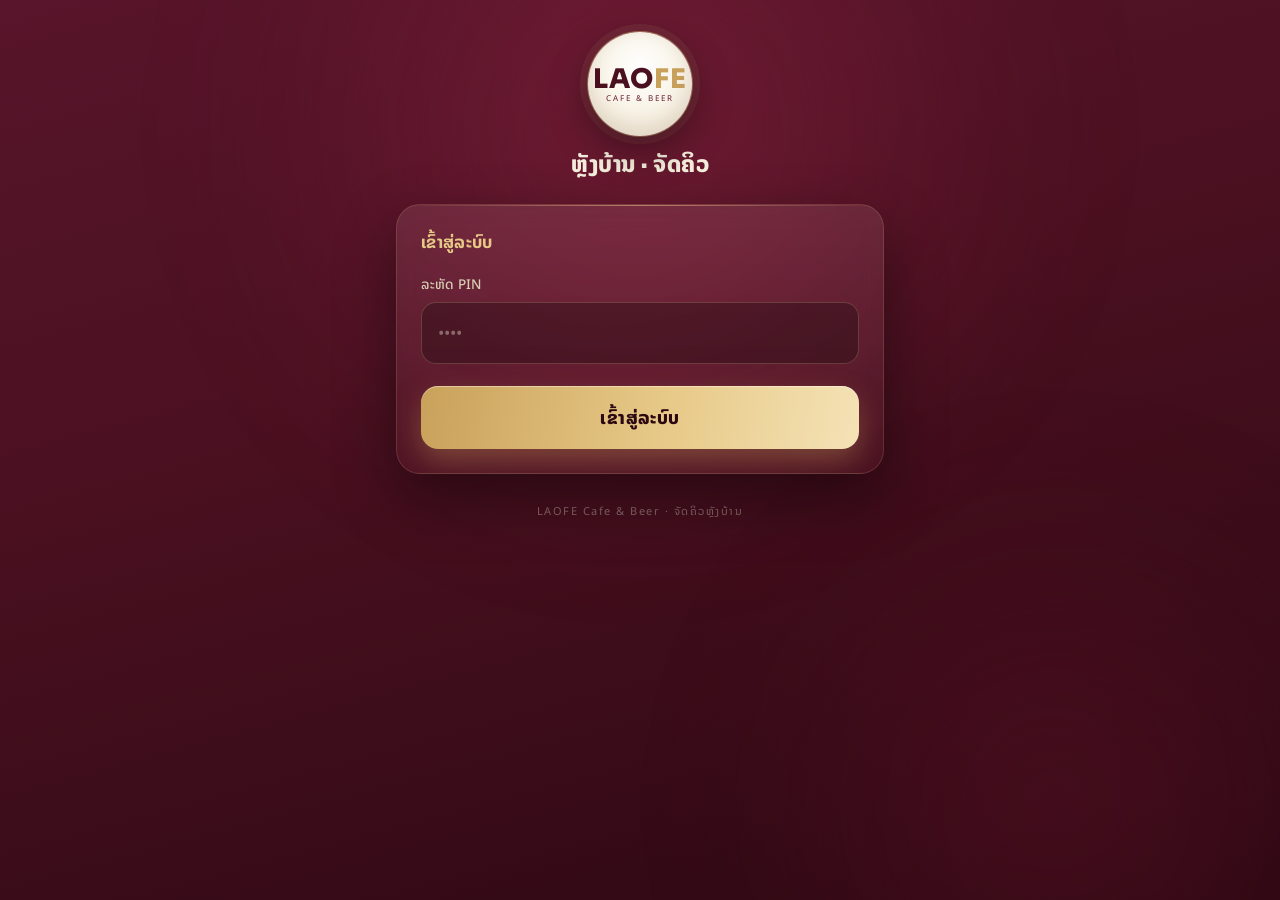
==== admin.html @ 7e0ba9fa "Add files via upload" ====
<!DOCTYPE html>
<html lang="lo">
<head>
<meta charset="UTF-8">
<meta name="viewport" content="width=device-width, initial-scale=1, viewport-fit=cover">
<title>LAOFE — ຫຼັງບ້ານ (Admin)</title>
<meta name="theme-color" content="#4A1020">
<link rel="stylesheet" href="theme.css">
<style>
  .hide{display:none!important}
  .now{text-align:center;padding:8px 0 4px}
  .now .big{font-size:64px;font-weight:800;line-height:1.1;
    background:linear-gradient(90deg,var(--gold-1),var(--gold-2));-webkit-background-clip:text;background-clip:text;-webkit-text-fill-color:transparent}
  .now .lbl{font-size:13px;color:var(--cream-dim);letter-spacing:1px}
  .qrow{display:flex;align-items:center;gap:10px;padding:12px 12px;border-radius:14px;
    background:rgba(0,0,0,.2);border:1px solid rgba(231,201,135,.12);margin-top:10px}
  .qrow .qn{font-size:22px;font-weight:800;color:var(--gold-2);min-width:60px}
  .qrow .info{flex:1;min-width:0}
  .qrow .info .nm{font-weight:600;white-space:nowrap;overflow:hidden;text-overflow:ellipsis}
  .qrow .info .meta{font-size:12px;color:var(--cream-dim)}
  .qrow .acts{display:flex;gap:6px;flex-shrink:0}
  .qrow.head{background:rgba(63,178,127,.12);border-color:rgba(63,178,127,.4)}
  .toolbar{display:flex;gap:10px;flex-wrap:wrap;margin-top:6px}
  .toolbar .btn{margin-top:0;flex:1;min-width:130px}
  .mini{padding:9px 12px;border-radius:11px;border:1px solid rgba(231,201,135,.3);background:rgba(0,0,0,.2);color:var(--cream);font-family:var(--font);font-size:14px;font-weight:700;cursor:pointer}
  .mini.g{border-color:rgba(63,178,127,.5);color:#8fe3bd}
  .mini.r{border-color:rgba(224,106,106,.5);color:#f0a6a6}
  .row-actions{display:flex;justify-content:space-between;align-items:center;margin-top:16px;gap:10px}
</style>
</head>
<body>
<div class="wrap">
  <div class="brand">
    <div class="mark" id="logo"><div class="wordmark"><b>LAO<i>FE</i></b><span>CAFE &amp; BEER</span></div></div>
    <h1>ຫຼັງບ້ານ · ຈັດຄິວ</h1>
  </div>

  <!-- login -->
  <div id="viewLogin" class="card">
    <h2>ເຂົ້າສູ່ລະບົບ</h2>
    <label for="pin">ລະຫັດ PIN</label>
    <input id="pin" type="password" inputmode="numeric" placeholder="••••">
    <button class="btn" id="loginBtn">ເຂົ້າສູ່ລະບົບ</button>
    <div class="err" id="loginErr"></div>
  </div>

  <!-- dashboard -->
  <div id="viewAdmin" class="hide">
    <div class="card">
      <div class="now">
        <div class="lbl">ກຳລັງຮັບໃຊ້</div>
        <div class="big" id="nowServing">—</div>
      </div>
      <div class="toolbar">
        <button class="btn" id="nextBtn">➡️ ຮຽກຄິວຕໍ່ໄປ</button>
        <button class="btn ghost small" id="recallBtn" style="flex:0 0 auto">🔁 ຮຽກຊ້ຳ</button>
      </div>
      <div class="stats">
        <div class="stat"><div class="n" id="cWait">0</div><div class="t">ລໍຖ້າ</div></div>
        <div class="stat"><div class="n" id="cDone">0</div><div class="t">ຮັບແລ້ວ</div></div>
        <div class="stat"><div class="n" id="cTotal">0</div><div class="t">ທັງໝົດ</div></div>
      </div>
      <div class="err" id="aErr"></div>
    </div>

    <div class="card">
      <h2>ຄິວທີ່ລໍຖ້າ (<span id="waitCount">0</span>)</h2>
      <div id="list"><div class="notice">ຍັງບໍ່ມີຄິວ</div></div>
    </div>

    <div class="card">
      <div class="row-actions">
        <div style="font-size:13px;color:var(--cream-dim)">ອັບເດດອັດຕະໂນມັດ · <span id="clock">—</span></div>
        <button class="mini r" id="resetBtn">🧹 ລ້າງຄິວ/ເລີ່ມມື້ໃໝ່</button>
      </div>
    </div>
  </div>

  <div class="footer">LAOFE Cafe &amp; Beer · ຈັດຄິວຫຼັງບ້ານ</div>
</div>

<script src="config.js"></script>
<script src="api.js"></script>
<script>
(function(){
  var C=window.LAOFE_CONFIG||{}; var POLL=C.POLL_MS||5000;
  var els=function(id){return document.getElementById(id);};
  var PIN=null, timer=null;

  (function(){var i=new Image();i.onload=function(){var m=els('logo');m.innerHTML='';m.appendChild(i);};i.src='logo.png';i.alt='LAOFE';})();

  function showErr(id,m){var e=els(id);e.textContent=m;e.style.display='block';}
  function hideErr(id){els(id).style.display='none';}

  els('loginBtn').onclick=async function(){
    hideErr('loginErr');
    var pin=els('pin').value.trim();
    if(!pin){showErr('loginErr','ໃສ່ລະຫັດ');return;}
    var b=this;b.disabled=true;b.innerHTML='<span class="spin"></span>';
    try{
      var r=await LAOFE_API.list(pin);
      if(!r||!r.ok){throw new Error((r&&r.error)||'ລະຫັດບໍ່ຖືກ');}
      PIN=pin;
      try{sessionStorage.setItem('laofe_pin',pin);}catch(e){}
      els('viewLogin').classList.add('hide');
      els('viewAdmin').classList.remove('hide');
      render(r); loop();
    }catch(err){ showErr('loginErr','ຜິດພາດ: '+err.message); }
    finally{ b.disabled=false; b.innerHTML='ເຂົ້າສູ່ລະບົບ'; }
  };

  function fmtTime(iso){ if(!iso)return''; try{var d=new Date(iso);return d.getHours().toString().padStart(2,'0')+':'+d.getMinutes().toString().padStart(2,'0');}catch(e){return'';} }
  function waited(iso){ if(!iso)return''; try{var m=Math.round((Date.now()-new Date(iso).getTime())/60000);return m+' ນທ';}catch(e){return'';} }

  function render(r){
    els('nowServing').textContent = r.nowServing || '—';
    els('cWait').textContent = r.counts.waiting;
    els('cDone').textContent = r.counts.done;
    els('cTotal').textContent = r.counts.total;
    els('waitCount').textContent = r.counts.waiting;

    var list=els('list');
    var rows = (r.called||[]).concat(r.waiting||[]);
    if(rows.length===0){ list.innerHTML='<div class="notice">ຍັງບໍ່ມີຄິວ 🎉</div>'; return; }
    var html='';
    rows.forEach(function(q){
      var head = (q.status==='called');
      html+='<div class="qrow'+(head?' head':'')+'">'
        +'<div class="qn">'+q.ticket+'</div>'
        +'<div class="info"><div class="nm">'+esc(q.name)+(head?' 🔔':'')+'</div>'
        +'<div class="meta">👥 '+q.people+' · ⏱ '+waited(q.createdAt)+' · 📞 '+esc(q.phone||'-')+'</div></div>'
        +'<div class="acts">'
        +'<button class="mini g" data-call="'+q.ticket+'">ຮຽກ</button>'
        +'<button class="mini" data-done="'+q.ticket+'">✔</button>'
        +'<button class="mini r" data-skip="'+q.ticket+'">✕</button>'
        +'</div></div>';
    });
    list.innerHTML=html;
    list.querySelectorAll('[data-call]').forEach(function(b){b.onclick=function(){act('call',b.getAttribute('data-call'));};});
    list.querySelectorAll('[data-done]').forEach(function(b){b.onclick=function(){act('done',b.getAttribute('data-done'));};});
    list.querySelectorAll('[data-skip]').forEach(function(b){b.onclick=function(){if(confirm('ຂ້າມຄິວ '+b.getAttribute('data-skip')+'?'))act('skip',b.getAttribute('data-skip'));};});

    var d=new Date(); els('clock').textContent=d.getHours().toString().padStart(2,'0')+':'+d.getMinutes().toString().padStart(2,'0')+':'+d.getSeconds().toString().padStart(2,'0');
  }
  function esc(s){return String(s==null?'':s).replace(/[&<>"]/g,function(c){return{'&':'&amp;','<':'&lt;','>':'&gt;','"':'&quot;'}[c];});}

  async function act(kind,ticket){
    try{
      var r;
      if(kind==='call') r=await LAOFE_API.call(PIN,ticket);
      else if(kind==='done') r=await LAOFE_API.done(PIN,ticket);
      else if(kind==='skip') r=await LAOFE_API.skip(PIN,ticket);
      await refresh();
    }catch(e){ showErr('aErr','ຜິດພາດ: '+e.message); }
  }

  els('nextBtn').onclick=async function(){ this.disabled=true; try{ await LAOFE_API.next(PIN); await refresh(); }catch(e){showErr('aErr',e.message);} this.disabled=false; };
  els('recallBtn').onclick=async function(){ try{ await LAOFE_API.recall(PIN); }catch(e){} };
  els('resetBtn').onclick=async function(){ if(!confirm('ລ້າງຄິວທັງໝົດ ແລະ ເລີ່ມນັບໃໝ່? (ຂໍ້ມູນເກົ່າຍັງຢູ່ໃນ Google Sheet)'))return; try{ await LAOFE_API.reset(PIN); await refresh(); }catch(e){showErr('aErr',e.message);} };

  async function refresh(){
    try{ var r=await LAOFE_API.list(PIN); if(r&&r.ok){hideErr('aErr');render(r);} }
    catch(e){ showErr('aErr','ກຳລັງລອງໃໝ່...'); }
  }
  function loop(){ refresh(); timer=setInterval(refresh, POLL); }

  // ຈື່ PIN ໃນ session
  try{ var saved=sessionStorage.getItem('laofe_pin'); if(saved){ els('pin').value=saved; } }catch(e){}
  if(!(window.LAOFE_API && LAOFE_API.configured())){ showErr('loginErr','⚠️ ຍັງບໍ່ໄດ້ຕັ້ງຄ່າ API_URL ໃນ config.js'); }
})();
</script>
</body>
</html>
---- theme.css ----
/* ===== LAOFE Cafe & Beer — Theme (wine + gold · modern premium) ===== */
@import url('https://fonts.googleapis.com/css2?family=Noto+Sans+Lao:wght@400;500;600;700;800;900&family=Sora:wght@600;700;800&display=swap');

:root{
  --wine-1:#4A1020;
  --wine-2:#2C0812;
  --wine-3:#6A1B31;
  --gold-1:#C9A15B;
  --gold-2:#E7C987;
  --gold-3:#F4E2B6;
  --cream:#F6EFDD;
  --cream-dim:#D9CDB2;
  --ok:#46C48C;
  --warn:#E6BE55;
  --danger:#E06A6A;
  --line:rgba(231,201,135,.16);
  --radius:24px;
  --shadow:0 24px 60px rgba(0,0,0,.45);
  --font:"Noto Sans Lao","Phetsarath OT","Saysettha OT",system-ui,sans-serif;
  --display:"Sora","Noto Sans Lao",system-ui,sans-serif;
}

*{box-sizing:border-box}
html,body{margin:0;padding:0}
body{
  font-family:var(--font);
  line-height:1.65;
  color:var(--cream);
  background:var(--wine-2);
  min-height:100vh;
  position:relative;
  overflow-x:hidden;
  -webkit-text-size-adjust:100%;
  -webkit-font-smoothing:antialiased;
}
/* ambient animated glow */
body::before,body::after{
  content:"";position:fixed;z-index:-1;border-radius:50%;filter:blur(70px);opacity:.55;pointer-events:none;
}
body::before{width:70vw;height:70vw;top:-25vw;left:50%;transform:translateX(-50%);
  background:radial-gradient(circle, #8a2440 0%, transparent 65%);animation:float1 14s ease-in-out infinite;}
body::after{width:55vw;height:55vw;bottom:-20vw;right:-10vw;
  background:radial-gradient(circle, #5a1226 0%, transparent 65%);animation:float2 18s ease-in-out infinite;}
@keyframes float1{0%,100%{transform:translate(-50%,0)}50%{transform:translate(-46%,4vw)}}
@keyframes float2{0%,100%{transform:translate(0,0)}50%{transform:translate(-4vw,-3vw)}}
body{background:
  linear-gradient(165deg, #58152b 0%, var(--wine-1) 42%, var(--wine-2) 100%) fixed;}

.wrap{max-width:520px;margin:0 auto;padding:22px 16px 44px;position:relative}
.wrap-wide{max-width:960px;margin:0 auto;padding:22px 16px 44px}

/* ===== Brand / Logo ===== */
.brand{display:flex;flex-direction:column;align-items:center;gap:6px;margin:10px 0 20px;text-align:center;animation:rise .6s cubic-bezier(.2,.7,.2,1) both}
.brand .mark{
  width:104px;height:104px;border-radius:50%;
  background:radial-gradient(circle at 50% 35%, #fff 0%, var(--cream) 70%);
  display:flex;align-items:center;justify-content:center;
  box-shadow:0 14px 38px rgba(0,0,0,.4), 0 0 0 1px rgba(231,201,135,.5), 0 0 0 8px rgba(231,201,135,.08);
  overflow:hidden;position:relative;
}
.brand .mark::after{content:"";position:absolute;inset:0;border-radius:50%;box-shadow:inset 0 -8px 20px rgba(74,16,32,.12)}
.brand .mark img{width:100%;height:100%;object-fit:cover;display:block}
.brand .mark .wordmark{display:flex;flex-direction:column;align-items:center;justify-content:center;line-height:1}
.brand .mark .wordmark b{font-family:var(--display);font-size:27px;font-weight:800;color:var(--wine-1);letter-spacing:1px}
.brand .mark .wordmark b i{font-style:normal;color:var(--gold-1)}
.brand .mark .wordmark span{font-size:8px;letter-spacing:2px;color:var(--wine-3);margin-top:2px}
.brand h1{font-family:var(--display);margin:4px 0 0;font-size:23px;font-weight:800;letter-spacing:.5px}
.brand h1 em{font-style:normal;background:linear-gradient(90deg,var(--gold-1),var(--gold-3));-webkit-background-clip:text;background-clip:text;-webkit-text-fill-color:transparent}
.brand .sub{font-size:11px;letter-spacing:4px;color:var(--gold-2);opacity:.85}

/* ===== Card ===== */
.card{
  background:linear-gradient(180deg, rgba(255,255,255,.09), rgba(255,255,255,.028));
  border:1px solid var(--line);
  border-radius:var(--radius);
  box-shadow:var(--shadow);
  padding:24px;
  backdrop-filter:blur(10px) saturate(1.1);
  -webkit-backdrop-filter:blur(10px) saturate(1.1);
  position:relative;overflow:hidden;
  animation:rise .55s cubic-bezier(.2,.7,.2,1) both;
}
.card::before{content:"";position:absolute;top:0;left:0;right:0;height:1px;background:linear-gradient(90deg,transparent,rgba(231,201,135,.55),transparent)}
.card + .card{margin-top:16px}
.card:nth-of-type(2){animation-delay:.06s}
.card:nth-of-type(3){animation-delay:.12s}
.card h2{font-family:var(--display);margin:0 0 16px;font-size:17px;color:var(--gold-2);font-weight:700;letter-spacing:.3px}
@keyframes rise{from{opacity:0;transform:translateY(14px)}to{opacity:1;transform:none}}

/* ===== Form ===== */
label{display:block;font-size:13.5px;margin:16px 0 7px;color:var(--cream-dim);font-weight:500}
input, select{
  width:100%;padding:16px 16px;font-family:var(--font);font-size:17px;
  border-radius:15px;border:1.5px solid rgba(231,201,135,.22);
  background:rgba(0,0,0,.26);color:var(--cream);outline:none;
  transition:border-color .18s, box-shadow .18s, background .18s;
}
input::placeholder{color:rgba(246,239,221,.38)}
input:focus,select:focus{border-color:var(--gold-1);background:rgba(0,0,0,.34);box-shadow:0 0 0 4px rgba(201,161,91,.16)}

.stepper{display:flex;align-items:center;gap:14px}
.stepper button{
  width:56px;height:56px;border-radius:16px;border:1.5px solid rgba(231,201,135,.28);
  background:rgba(0,0,0,.26);color:var(--gold-2);font-size:26px;font-weight:700;cursor:pointer;
  transition:transform .12s, background .15s, border-color .15s;
}
.stepper button:hover{border-color:var(--gold-1);background:rgba(201,161,91,.12)}
.stepper button:active{transform:scale(.9)}
.stepper .val{flex:1;text-align:center;font-family:var(--display);font-size:30px;font-weight:800}

/* ===== Buttons ===== */
.btn{
  display:flex;align-items:center;justify-content:center;gap:8px;
  width:100%;margin-top:22px;padding:17px;border:none;border-radius:17px;cursor:pointer;
  font-family:var(--font);font-size:18px;font-weight:800;letter-spacing:.4px;
  background:linear-gradient(100deg,var(--gold-1),var(--gold-2) 55%,var(--gold-3));color:var(--wine-2);
  box-shadow:0 12px 28px rgba(201,161,91,.34), inset 0 1px 0 rgba(255,255,255,.4);
  position:relative;overflow:hidden;transition:transform .12s, box-shadow .2s;
}
.btn::after{content:"";position:absolute;top:0;left:-120%;width:60%;height:100%;
  background:linear-gradient(100deg,transparent,rgba(255,255,255,.55),transparent);
  transform:skewX(-20deg);animation:shine 4.5s ease-in-out infinite}
@keyframes shine{0%,60%{left:-120%}80%,100%{left:130%}}
.btn:hover{box-shadow:0 16px 34px rgba(201,161,91,.45)}
.btn:active{transform:translateY(1px) scale(.995)}
.btn[disabled]{opacity:.55;cursor:not-allowed}
.btn.ghost{background:transparent;color:var(--cream-dim);border:1.5px solid rgba(231,201,135,.28);box-shadow:none;font-weight:600}
.btn.ghost::after{display:none}
.btn.ghost:hover{border-color:var(--gold-1);color:var(--cream)}
.btn.danger{background:linear-gradient(100deg,#c94f4f,#e06a6a);color:#fff;box-shadow:0 12px 28px rgba(224,106,106,.32)}
.btn.small{width:auto;padding:11px 16px;font-size:15px;margin-top:0;border-radius:13px}
.btn.small::after{display:none}

/* ===== Ticket / big number + progress ring ===== */
.ticket{text-align:center;padding:6px 0 2px}
.ticket .label{font-size:13px;color:var(--cream-dim);letter-spacing:2px;text-transform:uppercase}
.ring{position:relative;width:210px;height:210px;margin:10px auto 4px;display:flex;align-items:center;justify-content:center}
.ring .track{position:absolute;inset:0;border-radius:50%;
  background:conic-gradient(var(--gold-2) var(--pct,0deg), rgba(255,255,255,.08) 0deg);
  transition:background .6s ease;-webkit-mask:radial-gradient(farthest-side,transparent calc(100% - 12px),#000 calc(100% - 11px));
  mask:radial-gradient(farthest-side,transparent calc(100% - 12px),#000 calc(100% - 11px));}
.ring .inner{position:relative;text-align:center}
.ticket .big{
  font-family:var(--display);font-size:66px;font-weight:800;line-height:1;margin:0;
  background:linear-gradient(90deg,var(--gold-1),var(--gold-3));-webkit-background-clip:text;background-clip:text;-webkit-text-fill-color:transparent;
}
.ring .cap{font-size:12px;color:var(--cream-dim);margin-top:4px;letter-spacing:1px}
.pill{display:inline-block;padding:7px 16px;border-radius:999px;font-size:13px;font-weight:700;letter-spacing:.2px}
.pill.wait{background:rgba(230,190,85,.14);color:var(--warn);border:1px solid rgba(230,190,85,.35)}
.pill.turn{background:rgba(70,196,140,.16);color:var(--ok);border:1px solid rgba(70,196,140,.42)}
.pill.done{background:rgba(255,255,255,.08);color:var(--cream-dim)}
.pill.cancel{background:rgba(224,106,106,.14);color:var(--danger);border:1px solid rgba(224,106,106,.35)}

.stats{display:flex;gap:12px;margin-top:18px}
.stat{flex:1;text-align:center;background:rgba(0,0,0,.24);border:1px solid var(--line);border-radius:18px;padding:15px 8px;transition:transform .15s}
.stat:hover{transform:translateY(-2px)}
.stat .n{font-family:var(--display);font-size:30px;font-weight:800;color:var(--gold-2);line-height:1.1}
.stat .t{font-size:11.5px;color:var(--cream-dim);margin-top:3px;letter-spacing:.3px}

.qrbox{display:flex;flex-direction:column;align-items:center;gap:10px;margin-top:20px}
.qrbox #qr{background:#fff;padding:12px;border-radius:18px;display:inline-block;box-shadow:0 10px 24px rgba(0,0,0,.28)}
.qrbox #qr img,.qrbox #qr canvas{display:block;border-radius:6px}
.qrbox .hint{font-size:12px;color:var(--cream-dim);text-align:center}

.notice{font-size:12.5px;color:var(--cream-dim);text-align:center;margin-top:16px;line-height:1.65}
.err{background:rgba(224,106,106,.14);border:1px solid rgba(224,106,106,.4);color:#ffdada;padding:12px 14px;border-radius:13px;margin-top:14px;font-size:14px;display:none}
.footer{text-align:center;font-size:11px;color:rgba(246,239,221,.4);margin-top:28px;letter-spacing:1.5px}

/* turn flash */
@keyframes flash{0%,100%{box-shadow:var(--shadow),0 0 0 0 rgba(70,196,140,0)}50%{box-shadow:var(--shadow),0 0 0 6px rgba(70,196,140,.4)}}
.flashing{animation:flash 1.1s ease-in-out infinite}
@keyframes pulseRing{0%,100%{filter:drop-shadow(0 0 0 rgba(70,196,140,0))}50%{filter:drop-shadow(0 0 14px rgba(70,196,140,.6))}}
.ring.turn .track{background:conic-gradient(var(--ok) 360deg,var(--ok) 0deg);animation:pulseRing 1.1s ease-in-out infinite}
.ring.turn .big{background:linear-gradient(90deg,#7fe3b6,var(--ok));-webkit-background-clip:text;background-clip:text}

/* spinner */
.spin{width:18px;height:18px;border:3px solid rgba(255,255,255,.35);border-top-color:var(--wine-2);border-radius:50%;animation:sp .8s linear infinite;display:inline-block;vertical-align:-3px}
@keyframes sp{to{transform:rotate(360deg)}}

@media (prefers-reduced-motion: reduce){
  *{animation:none!important;transition:none!important}
}
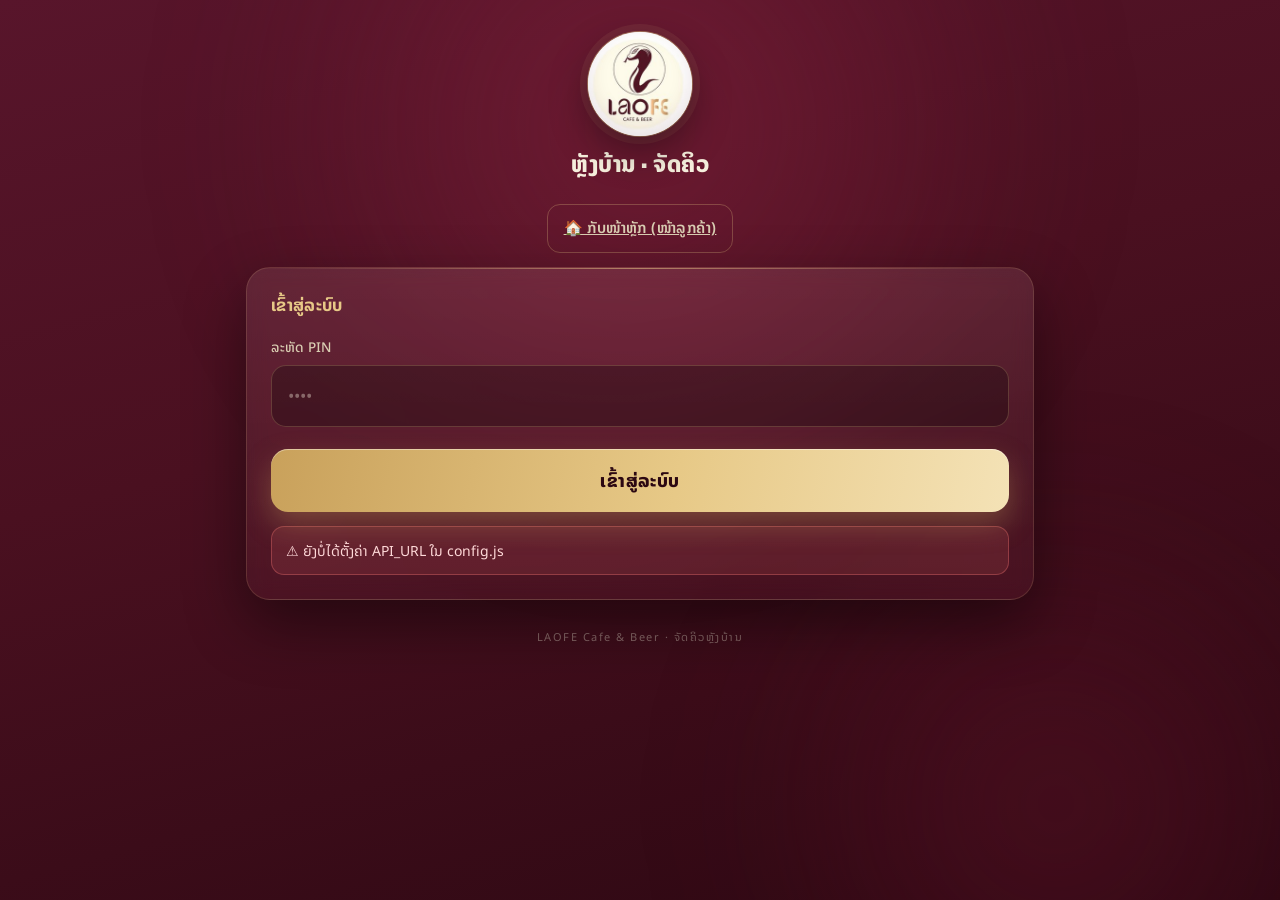
==== commit cb5298b0: "Add files via upload" ====
--- a/admin.html
+++ b/admin.html
@@ -5,7 +5,259 @@
 <meta name="viewport" content="width=device-width, initial-scale=1, viewport-fit=cover">
 <title>LAOFE — ຫຼັງບ້ານ (Admin)</title>
 <meta name="theme-color" content="#4A1020">
-<link rel="stylesheet" href="theme.css">
+<link rel="icon" href="[data-uri]">
+<style>
+/* ===== LAOFE Cafe & Beer — Theme (wine + gold · modern premium) ===== */
+@import url('https://fonts.googleapis.com/css2?family=Noto+Sans+Lao:wght@400;500;600;700;800;900&family=Noto+Sans+Thai:wght@400;500;600;700;800&family=Sora:wght@600;700;800&display=swap');
+
+:root{
+  --wine-1:#4A1020;
+  --wine-2:#2C0812;
+  --wine-3:#6A1B31;
+  --gold-1:#C9A15B;
+  --gold-2:#E7C987;
+  --gold-3:#F4E2B6;
+  --cream:#F6EFDD;
+  --cream-dim:#D9CDB2;
+  --ok:#46C48C;
+  --warn:#E6BE55;
+  --danger:#E06A6A;
+  --line:rgba(231,201,135,.16);
+  --radius:24px;
+  --shadow:0 24px 60px rgba(0,0,0,.45);
+  --font:"Noto Sans Lao","Noto Sans Thai","Phetsarath OT","Saysettha OT",system-ui,sans-serif;
+  --display:"Sora","Noto Sans Lao","Noto Sans Thai",system-ui,sans-serif;
+}
+
+*{box-sizing:border-box}
+html,body{margin:0;padding:0}
+body{
+  font-family:var(--font);
+  line-height:1.65;
+  color:var(--cream);
+  background:var(--wine-2);
+  min-height:100vh;
+  position:relative;
+  overflow-x:hidden;
+  -webkit-text-size-adjust:100%;
+  -webkit-font-smoothing:antialiased;
+}
+/* ambient animated glow */
+body::before,body::after{
+  content:"";position:fixed;z-index:-1;border-radius:50%;filter:blur(70px);opacity:.55;pointer-events:none;
+}
+body::before{width:70vw;height:70vw;top:-25vw;left:50%;transform:translateX(-50%);
+  background:radial-gradient(circle, #8a2440 0%, transparent 65%);animation:float1 14s ease-in-out infinite;}
+body::after{width:55vw;height:55vw;bottom:-20vw;right:-10vw;
+  background:radial-gradient(circle, #5a1226 0%, transparent 65%);animation:float2 18s ease-in-out infinite;}
+@keyframes float1{0%,100%{transform:translate(-50%,0)}50%{transform:translate(-46%,4vw)}}
+@keyframes float2{0%,100%{transform:translate(0,0)}50%{transform:translate(-4vw,-3vw)}}
+body{background:
+  linear-gradient(165deg, #58152b 0%, var(--wine-1) 42%, var(--wine-2) 100%) fixed;}
+
+.wrap{max-width:520px;margin:0 auto;padding:22px 16px 44px;position:relative}
+.wrap-wide{max-width:960px;margin:0 auto;padding:22px 16px 44px}
+
+/* ===== Brand / Logo ===== */
+.brand{display:flex;flex-direction:column;align-items:center;gap:6px;margin:10px 0 20px;text-align:center;animation:rise .6s cubic-bezier(.2,.7,.2,1) both}
+.brand .mark{
+  width:104px;height:104px;border-radius:50%;
+  background:radial-gradient(circle at 50% 35%, #fff 0%, var(--cream) 70%);
+  display:flex;align-items:center;justify-content:center;
+  box-shadow:0 14px 38px rgba(0,0,0,.4), 0 0 0 1px rgba(231,201,135,.5), 0 0 0 8px rgba(231,201,135,.08);
+  overflow:hidden;position:relative;
+}
+.brand .mark::after{content:"";position:absolute;inset:0;border-radius:50%;box-shadow:inset 0 -8px 20px rgba(74,16,32,.12)}
+.brand .mark img{width:100%;height:100%;object-fit:cover;display:block}
+.brand .mark .wordmark{display:flex;flex-direction:column;align-items:center;justify-content:center;line-height:1}
+.brand .mark .wordmark b{font-family:var(--display);font-size:27px;font-weight:800;color:var(--wine-1);letter-spacing:1px}
+.brand .mark .wordmark b i{font-style:normal;color:var(--gold-1)}
+.brand .mark .wordmark span{font-size:8px;letter-spacing:2px;color:var(--wine-3);margin-top:2px}
+.brand h1{font-family:var(--display);margin:4px 0 0;font-size:23px;font-weight:800;letter-spacing:.5px}
+.brand h1 em{font-style:normal;background:linear-gradient(90deg,var(--gold-1),var(--gold-3));-webkit-background-clip:text;background-clip:text;-webkit-text-fill-color:transparent}
+.brand .sub{font-size:11px;letter-spacing:4px;color:var(--gold-2);opacity:.85}
+
+/* ===== Card ===== */
+.card{
+  background:linear-gradient(180deg, rgba(255,255,255,.09), rgba(255,255,255,.028));
+  border:1px solid var(--line);
+  border-radius:var(--radius);
+  box-shadow:var(--shadow);
+  padding:24px;
+  backdrop-filter:blur(10px) saturate(1.1);
+  -webkit-backdrop-filter:blur(10px) saturate(1.1);
+  position:relative;overflow:hidden;
+  animation:rise .55s cubic-bezier(.2,.7,.2,1) both;
+}
+.card::before{content:"";position:absolute;top:0;left:0;right:0;height:1px;background:linear-gradient(90deg,transparent,rgba(231,201,135,.55),transparent)}
+.card + .card{margin-top:16px}
+.card:nth-of-type(2){animation-delay:.06s}
+.card:nth-of-type(3){animation-delay:.12s}
+.card h2{font-family:var(--display);margin:0 0 16px;font-size:17px;color:var(--gold-2);font-weight:700;letter-spacing:.3px}
+@keyframes rise{from{opacity:0;transform:translateY(14px)}to{opacity:1;transform:none}}
+
+/* ===== Form ===== */
+label{display:block;font-size:13.5px;margin:16px 0 7px;color:var(--cream-dim);font-weight:500}
+input, select{
+  width:100%;padding:16px 16px;font-family:var(--font);font-size:17px;
+  border-radius:15px;border:1.5px solid rgba(231,201,135,.22);
+  background:rgba(0,0,0,.26);color:var(--cream);outline:none;
+  transition:border-color .18s, box-shadow .18s, background .18s;
+}
+input::placeholder{color:rgba(246,239,221,.38)}
+input:focus,select:focus{border-color:var(--gold-1);background:rgba(0,0,0,.34);box-shadow:0 0 0 4px rgba(201,161,91,.16)}
+
+.stepper{display:flex;align-items:center;gap:14px}
+.stepper button{
+  width:56px;height:56px;border-radius:16px;border:1.5px solid rgba(231,201,135,.28);
+  background:rgba(0,0,0,.26);color:var(--gold-2);font-size:26px;font-weight:700;cursor:pointer;
+  transition:transform .12s, background .15s, border-color .15s;
+}
+.stepper button:hover{border-color:var(--gold-1);background:rgba(201,161,91,.12)}
+.stepper button:active{transform:scale(.9)}
+.stepper .val{flex:1;text-align:center;font-family:var(--display);font-size:30px;font-weight:800}
+
+/* ===== Buttons ===== */
+.btn{
+  display:flex;align-items:center;justify-content:center;gap:8px;
+  width:100%;margin-top:22px;padding:17px;border:none;border-radius:17px;cursor:pointer;
+  font-family:var(--font);font-size:18px;font-weight:800;letter-spacing:.4px;
+  background:linear-gradient(100deg,var(--gold-1),var(--gold-2) 55%,var(--gold-3));color:var(--wine-2);
+  box-shadow:0 12px 28px rgba(201,161,91,.34), inset 0 1px 0 rgba(255,255,255,.4);
+  position:relative;overflow:hidden;transition:transform .12s, box-shadow .2s;
+}
+.btn::after{content:"";position:absolute;top:0;left:-120%;width:60%;height:100%;
+  background:linear-gradient(100deg,transparent,rgba(255,255,255,.55),transparent);
+  transform:skewX(-20deg);animation:shine 4.5s ease-in-out infinite}
+@keyframes shine{0%,60%{left:-120%}80%,100%{left:130%}}
+.btn:hover{box-shadow:0 16px 34px rgba(201,161,91,.45)}
+.btn:active{transform:translateY(1px) scale(.995)}
+.btn[disabled]{opacity:.55;cursor:not-allowed}
+.btn.ghost{background:transparent;color:var(--cream-dim);border:1.5px solid rgba(231,201,135,.28);box-shadow:none;font-weight:600}
+.btn.ghost::after{display:none}
+.btn.ghost:hover{border-color:var(--gold-1);color:var(--cream)}
+.btn.danger{background:linear-gradient(100deg,#c94f4f,#e06a6a);color:#fff;box-shadow:0 12px 28px rgba(224,106,106,.32)}
+.btn.small{width:auto;padding:11px 16px;font-size:15px;margin-top:0;border-radius:13px}
+.btn.small::after{display:none}
+
+/* ===== Ticket / big number + progress ring ===== */
+.ticket{text-align:center;padding:6px 0 2px}
+.ticket .label{font-size:13px;color:var(--cream-dim);letter-spacing:2px;text-transform:uppercase}
+.ring{position:relative;width:210px;height:210px;margin:10px auto 4px;display:flex;align-items:center;justify-content:center}
+.ring .track{position:absolute;inset:0;border-radius:50%;
+  background:conic-gradient(var(--gold-2) var(--pct,0deg), rgba(255,255,255,.08) 0deg);
+  transition:background .6s ease;-webkit-mask:radial-gradient(farthest-side,transparent calc(100% - 12px),#000 calc(100% - 11px));
+  mask:radial-gradient(farthest-side,transparent calc(100% - 12px),#000 calc(100% - 11px));}
+.ring .inner{position:relative;text-align:center}
+.ticket .big{
+  font-family:var(--display);font-size:66px;font-weight:800;line-height:1;margin:0;
+  background:linear-gradient(90deg,var(--gold-1),var(--gold-3));-webkit-background-clip:text;background-clip:text;-webkit-text-fill-color:transparent;
+}
+.ring .cap{font-size:12px;color:var(--cream-dim);margin-top:4px;letter-spacing:1px}
+.pill{display:inline-block;padding:7px 16px;border-radius:999px;font-size:13px;font-weight:700;letter-spacing:.2px}
+.pill.wait{background:rgba(230,190,85,.14);color:var(--warn);border:1px solid rgba(230,190,85,.35)}
+.pill.turn{background:rgba(70,196,140,.16);color:var(--ok);border:1px solid rgba(70,196,140,.42)}
+.pill.done{background:rgba(255,255,255,.08);color:var(--cream-dim)}
+.pill.cancel{background:rgba(224,106,106,.14);color:var(--danger);border:1px solid rgba(224,106,106,.35)}
+
+.stats{display:flex;gap:12px;margin-top:18px}
+.stat{flex:1;text-align:center;background:rgba(0,0,0,.24);border:1px solid var(--line);border-radius:18px;padding:15px 8px;transition:transform .15s}
+.stat:hover{transform:translateY(-2px)}
+.stat .n{font-family:var(--display);font-size:30px;font-weight:800;color:var(--gold-2);line-height:1.1}
+.stat .t{font-size:11.5px;color:var(--cream-dim);margin-top:3px;letter-spacing:.3px}
+
+/* ===== Queue board / chips ===== */
+.board-head{display:flex;align-items:center;justify-content:space-between;gap:12px;margin-bottom:14px}
+.board-now{display:flex;flex-direction:column;align-items:flex-end;line-height:1.1}
+.board-now-lbl{font-size:11px;color:var(--cream-dim);letter-spacing:.5px}
+.board-now-num{font-family:var(--display);font-size:30px;font-weight:800;
+  background:linear-gradient(90deg,var(--gold-1),var(--gold-3));-webkit-background-clip:text;background-clip:text;-webkit-text-fill-color:transparent}
+.boardgrid{display:flex;flex-wrap:wrap;gap:8px}
+.chip{font-family:var(--display);font-size:15px;font-weight:700;letter-spacing:.5px;
+  padding:8px 13px;border-radius:12px;background:rgba(0,0,0,.22);
+  border:1.5px solid rgba(231,201,135,.22);color:var(--cream-dim);min-width:52px;text-align:center}
+.chip.serving{background:linear-gradient(180deg,rgba(70,196,140,.28),rgba(70,196,140,.14));
+  border-color:rgba(70,196,140,.6);color:#bff0d8;box-shadow:0 0 14px rgba(70,196,140,.25)}
+.chip.mine{background:linear-gradient(100deg,var(--gold-1),var(--gold-2));border-color:var(--gold-3);
+  color:var(--wine-2);box-shadow:0 6px 16px rgba(201,161,91,.4)}
+.chip.mine.serving{box-shadow:0 0 0 3px rgba(70,196,140,.5),0 6px 16px rgba(201,161,91,.4)}
+.board-empty{color:var(--cream-dim);font-size:14px;padding:6px 2px}
+.boardtot{margin-top:14px;font-size:14px;color:var(--cream-dim)}
+.boardtot b{font-family:var(--display);font-size:20px;color:var(--gold-2);margin-left:4px}
+.board-sub{margin-top:18px}
+.board-sub-head{font-size:12.5px;color:var(--cream-dim);margin-bottom:9px}
+.adminlink{display:block;width:max-content;max-width:100%;margin:18px auto 0;text-decoration:none}
+
+.totbar{display:flex;align-items:center;justify-content:space-between;margin-top:14px;padding:13px 18px;
+  border-radius:15px;background:rgba(0,0,0,.24);border:1px solid var(--line);font-size:14px;color:var(--cream-dim)}
+.totbar b{font-family:var(--display);font-size:22px;color:var(--gold-2)}
+
+.qrbox{display:flex;flex-direction:column;align-items:center;gap:10px;margin-top:20px}
+.qrbox #qr{background:#fff;padding:12px;border-radius:18px;display:inline-block;box-shadow:0 10px 24px rgba(0,0,0,.28)}
+.qrbox #qr img,.qrbox #qr canvas{display:block;border-radius:6px}
+.qrbox .hint{font-size:12px;color:var(--cream-dim);text-align:center}
+
+.notice{font-size:12.5px;color:var(--cream-dim);text-align:center;margin-top:16px;line-height:1.65}
+.err{background:rgba(224,106,106,.14);border:1px solid rgba(224,106,106,.4);color:#ffdada;padding:12px 14px;border-radius:13px;margin-top:14px;font-size:14px;display:none}
+.footer{text-align:center;font-size:11px;color:rgba(246,239,221,.4);margin-top:28px;letter-spacing:1.5px}
+
+/* turn flash */
+@keyframes flash{0%,100%{box-shadow:var(--shadow),0 0 0 0 rgba(70,196,140,0)}50%{box-shadow:var(--shadow),0 0 0 6px rgba(70,196,140,.4)}}
+.flashing{animation:flash 1.1s ease-in-out infinite}
+@keyframes pulseRing{0%,100%{filter:drop-shadow(0 0 0 rgba(70,196,140,0))}50%{filter:drop-shadow(0 0 14px rgba(70,196,140,.6))}}
+.ring.turn .track{background:conic-gradient(var(--ok) 360deg,var(--ok) 0deg);animation:pulseRing 1.1s ease-in-out infinite}
+.ring.turn .big{background:linear-gradient(90deg,#7fe3b6,var(--ok));-webkit-background-clip:text;background-clip:text}
+
+/* spinner */
+.spin{width:18px;height:18px;border:3px solid rgba(255,255,255,.35);border-top-color:var(--wine-2);border-radius:50%;animation:sp .8s linear infinite;display:inline-block;vertical-align:-3px}
+@keyframes sp{to{transform:rotate(360deg)}}
+
+/* ===== Topbar: brand row + language switch ===== */
+.topbar{display:flex;align-items:center;justify-content:space-between;gap:12px;margin:6px 0 16px;flex-wrap:wrap}
+.brand-row{flex-direction:row;align-items:center;gap:12px;margin:0;text-align:left;animation:rise .5s both}
+.brand-row .mark{width:60px;height:60px}
+.brand-row .brand-txt h1{margin:0;font-size:22px}
+.brand-row .brand-txt .sub{font-size:10px;letter-spacing:3px}
+.langsw{display:flex;gap:6px;background:rgba(0,0,0,.22);border:1px solid var(--line);border-radius:12px;padding:4px}
+.langsw button{font-family:var(--font);font-weight:700;font-size:13px;padding:7px 12px;border:none;border-radius:9px;
+  background:transparent;color:var(--cream-dim);cursor:pointer;transition:.15s}
+.langsw button.active{background:linear-gradient(100deg,var(--gold-1),var(--gold-2));color:var(--wine-2)}
+
+/* ===== Home CTA + back ===== */
+.cta-big{font-size:20px;padding:20px;margin-top:16px}
+.backbtn{width:max-content;margin:0 0 12px;padding:9px 16px}
+
+/* ===== Queue cards grid (2 columns, responsive) ===== */
+.grid2{display:grid;grid-template-columns:repeat(2,1fr);gap:10px}
+@media(min-width:560px){ .grid2{grid-template-columns:repeat(3,1fr)} }
+@media(min-width:820px){ .grid2{grid-template-columns:repeat(4,1fr)} }
+@media(min-width:1100px){ .grid2{grid-template-columns:repeat(5,1fr)} }
+.qcard{background:rgba(0,0,0,.24);border:1.5px solid rgba(231,201,135,.2);border-radius:16px;
+  padding:14px 8px;text-align:center;transition:transform .15s}
+.qcard .qn{font-family:var(--display);font-size:26px;font-weight:800;color:var(--cream)}
+.qcard .ql{font-size:11px;color:var(--cream-dim);margin-top:3px}
+.qcard.serving{background:linear-gradient(180deg,rgba(70,196,140,.26),rgba(70,196,140,.12));
+  border-color:rgba(70,196,140,.6);box-shadow:0 0 16px rgba(70,196,140,.22)}
+.qcard.serving .qn{color:#bff0d8}
+.qcard.serving .ql{color:#8fe3bd}
+.qcard.mine{background:linear-gradient(100deg,var(--gold-1),var(--gold-2));border-color:var(--gold-3);box-shadow:0 8px 18px rgba(201,161,91,.4)}
+.qcard.mine .qn,.qcard.mine .ql{color:var(--wine-2)}
+.qcard.mine.serving{box-shadow:0 0 0 3px rgba(70,196,140,.55),0 8px 18px rgba(201,161,91,.4)}
+.board-empty{grid-column:1/-1}
+
+/* ===== countdown ===== */
+.cdwrap{text-align:center;margin-top:14px;font-size:14px;color:var(--cream-dim)}
+.cdwrap b{font-family:var(--display);font-size:22px;color:var(--gold-2);margin:0 4px}
+
+/* ===== responsive: widen on large screens (TV/desktop) ===== */
+@media(min-width:560px){ .wrap{max-width:680px} }
+@media(min-width:820px){ .wrap{max-width:820px} .ring{width:230px;height:230px} }
+
+@media (prefers-reduced-motion: reduce){
+  *{animation:none!important;transition:none!important}
+}
+
+</style>
 <style>
   .hide{display:none!important}
   .now{text-align:center;padding:8px 0 4px}
@@ -31,9 +283,11 @@
 <body>
 <div class="wrap">
   <div class="brand">
-    <div class="mark" id="logo"><div class="wordmark"><b>LAO<i>FE</i></b><span>CAFE &amp; BEER</span></div></div>
+    <div class="mark" id="logo"><img src="[data-uri]" alt="LAOFE"></div>
     <h1>ຫຼັງບ້ານ · ຈັດຄິວ</h1>
   </div>
+
+  <a href="index.html" class="btn ghost small" style="width:max-content;margin:0 auto 14px;display:block">🏠 ກັບໜ້າຫຼັກ (ໜ້າລູກຄ້າ)</a>
 
   <!-- login -->
   <div id="viewLogin" class="card">
@@ -65,7 +319,19 @@
 
     <div class="card">
       <h2>ຄິວທີ່ລໍຖ້າ (<span id="waitCount">0</span>)</h2>
+      <div class="notice" style="margin-top:0;text-align:left">💡 ກົດ <b>ຮຽກ</b> ເພື່ອເລືອກຄິວໃດກໍ່ໄດ້ຕາມຄວາມເໝາະສົມຂອງໂຕະ · ຫຼື ກົດ <b>ຮຽກຄິວຕໍ່ໄປ</b> ຕາມລຳດັບ</div>
       <div id="list"><div class="notice">ຍັງບໍ່ມີຄິວ</div></div>
+    </div>
+
+    <div class="card">
+      <h2>⚙️ ຕັ້ງຄ່າ</h2>
+      <label for="autoSec">ເວລາໜ້າຈໍລູກຄ້າກັບຄືນໜ້າຫຼັກອັດຕະໂນມັດ (ວິນາທີ)</label>
+      <div style="display:flex;gap:10px;align-items:center">
+        <input id="autoSec" type="number" min="0" max="600" inputmode="numeric" style="flex:1" placeholder="8">
+        <button class="btn small" id="autoSaveBtn" style="margin-top:0">💾 ບັນທຶກ</button>
+      </div>
+      <div class="notice" style="text-align:left">0 = ບໍ່ກັບອັດຕະໂນມັດ · ໃຊ້ຕອນຮັບບໍລິການແລ້ວ ຫຼື ຫຼັງຈອງ (kiosk)</div>
+      <div class="err" id="autoErr"></div>
     </div>
 
     <div class="card">
@@ -79,15 +345,84 @@
   <div class="footer">LAOFE Cafe &amp; Beer · ຈັດຄິວຫຼັງບ້ານ</div>
 </div>
 
-<script src="config.js"></script>
-<script src="api.js"></script>
+<script>
+/* ========================================================================
+   ⚙️  ຕັ້ງຄ່າ — ແກ້ 2 ບັນທັດລຸ່ມນີ້ (API_URL ແລະ ADMIN_PIN)
+   ວາງລິ້ງ Web app ຈາກ Google Apps Script ໃສ່ API_URL
+   ໝາຍເຫດ: ຕ້ອງແກ້ໃຫ້ຄືກັນທັງ index.html ແລະ admin.html
+   ======================================================================== */
+/**********************************************************************
+ * LAOFE Queue — ຕັ້ງຄ່າ (ແກ້ໄຂພຽງໄຟລ໌ນີ້ບ່ອນດຽວ)
+ *
+ * 1) API_URL = ລິ້ງ Web app ຈາກ Google Apps Script
+ *    (Deploy → New deployment → Web app → Copy URL)
+ * 2) ADMIN_PIN = ຕ້ອງກົງກັບ ADMIN_PIN ໃນ Code.gs
+ **********************************************************************/
+window.LAOFE_CONFIG = {
+  API_URL: 'ວາງລິ້ງ_WEB_APP_URL_ບ່ອນນີ້',   // ← ວາງລິ້ງທີ່ໄດ້ຈາກ Apps Script
+  ADMIN_PIN: '2468',                          // ← ໃຫ້ກົງກັບ Code.gs
+  SHOP_NAME: 'LAOFE',
+  SHOP_SUB: 'CAFE & BEER',
+  POLL_MS: 5000                               // ຮອບການອັບເດດ (ມິນລິວິນາທີ)
+};
+
+</script>
+<script>
+/* LAOFE Queue — API helper (ໂທຫາ Google Apps Script) */
+(function () {
+  var C = window.LAOFE_CONFIG || {};
+  var URL = C.API_URL || '';
+
+  function configured() {
+    return URL && URL.indexOf('http') === 0;
+  }
+
+  // POST ແບບ text/plain ເພື່ອຫຼີກ CORS preflight ຂອງ Apps Script
+  async function post(payload) {
+    if (!configured()) throw new Error('ຍັງບໍ່ໄດ້ຕັ້ງຄ່າ API_URL ໃນ config.js');
+    var res = await fetch(URL, {
+      method: 'POST',
+      headers: { 'Content-Type': 'text/plain;charset=utf-8' },
+      body: JSON.stringify(payload),
+      redirect: 'follow'
+    });
+    return res.json();
+  }
+
+  async function get(params) {
+    if (!configured()) throw new Error('ຍັງບໍ່ໄດ້ຕັ້ງຄ່າ API_URL ໃນ config.js');
+    var q = Object.keys(params).map(function (k) {
+      return encodeURIComponent(k) + '=' + encodeURIComponent(params[k]);
+    }).join('&');
+    var res = await fetch(URL + '?' + q, { method: 'GET', redirect: 'follow' });
+    return res.json();
+  }
+
+  window.LAOFE_API = {
+    configured: configured,
+    book: function (name, phone, people) { return post({ action: 'book', name: name, phone: phone, people: people }); },
+    status: function (ticket) { return get({ action: 'status', ticket: ticket }); },
+    board: function () { return get({ action: 'board' }); },
+    cancel: function (ticket) { return post({ action: 'cancel', ticket: ticket }); },
+    list: function (pin) { return get({ action: 'list', pin: pin }); },
+    call: function (pin, ticket) { return post({ action: 'call', pin: pin, ticket: ticket }); },
+    next: function (pin) { return post({ action: 'next', pin: pin }); },
+    done: function (pin, ticket) { return post({ action: 'done', pin: pin, ticket: ticket }); },
+    skip: function (pin, ticket) { return post({ action: 'skip', pin: pin, ticket: ticket }); },
+    recall: function (pin) { return post({ action: 'recall', pin: pin }); },
+    setAuto: function (pin, seconds) { return post({ action: 'setauto', pin: pin, seconds: seconds }); },
+    reset: function (pin) { return post({ action: 'reset', pin: pin }); },
+    ping: function () { return get({ action: 'ping' }); }
+  };
+})();
+
+</script>
 <script>
 (function(){
   var C=window.LAOFE_CONFIG||{}; var POLL=C.POLL_MS||5000;
   var els=function(id){return document.getElementById(id);};
   var PIN=null, timer=null;
 
-  (function(){var i=new Image();i.onload=function(){var m=els('logo');m.innerHTML='';m.appendChild(i);};i.src='logo.png';i.alt='LAOFE';})();
 
   function showErr(id,m){var e=els(id);e.textContent=m;e.style.display='block';}
   function hideErr(id){els(id).style.display='none';}
@@ -140,6 +475,8 @@
     list.querySelectorAll('[data-done]').forEach(function(b){b.onclick=function(){act('done',b.getAttribute('data-done'));};});
     list.querySelectorAll('[data-skip]').forEach(function(b){b.onclick=function(){if(confirm('ຂ້າມຄິວ '+b.getAttribute('data-skip')+'?'))act('skip',b.getAttribute('data-skip'));};});
 
+    if(r.autoReturnSec!=null && document.activeElement!==els('autoSec')) els('autoSec').value=r.autoReturnSec;
+
     var d=new Date(); els('clock').textContent=d.getHours().toString().padStart(2,'0')+':'+d.getMinutes().toString().padStart(2,'0')+':'+d.getSeconds().toString().padStart(2,'0');
   }
   function esc(s){return String(s==null?'':s).replace(/[&<>"]/g,function(c){return{'&':'&amp;','<':'&lt;','>':'&gt;','"':'&quot;'}[c];});}
@@ -157,6 +494,13 @@
   els('nextBtn').onclick=async function(){ this.disabled=true; try{ await LAOFE_API.next(PIN); await refresh(); }catch(e){showErr('aErr',e.message);} this.disabled=false; };
   els('recallBtn').onclick=async function(){ try{ await LAOFE_API.recall(PIN); }catch(e){} };
   els('resetBtn').onclick=async function(){ if(!confirm('ລ້າງຄິວທັງໝົດ ແລະ ເລີ່ມນັບໃໝ່? (ຂໍ້ມູນເກົ່າຍັງຢູ່ໃນ Google Sheet)'))return; try{ await LAOFE_API.reset(PIN); await refresh(); }catch(e){showErr('aErr',e.message);} };
+  els('autoSaveBtn').onclick=async function(){
+    hideErr('autoErr');
+    var s=parseInt(els('autoSec').value,10); if(isNaN(s)||s<0)s=8;
+    var b=this;b.disabled=true;var old=b.innerHTML;b.innerHTML='<span class="spin"></span>';
+    try{ var r=await LAOFE_API.setAuto(PIN,s); if(!r||!r.ok)throw new Error((r&&r.error)||'error'); b.innerHTML='✅'; setTimeout(function(){b.innerHTML=old;b.disabled=false;},1200); }
+    catch(e){ showErr('autoErr','ຜິດພາດ: '+e.message); b.innerHTML=old; b.disabled=false; }
+  };
 
   async function refresh(){
     try{ var r=await LAOFE_API.list(PIN); if(r&&r.ok){hideErr('aErr');render(r);} }
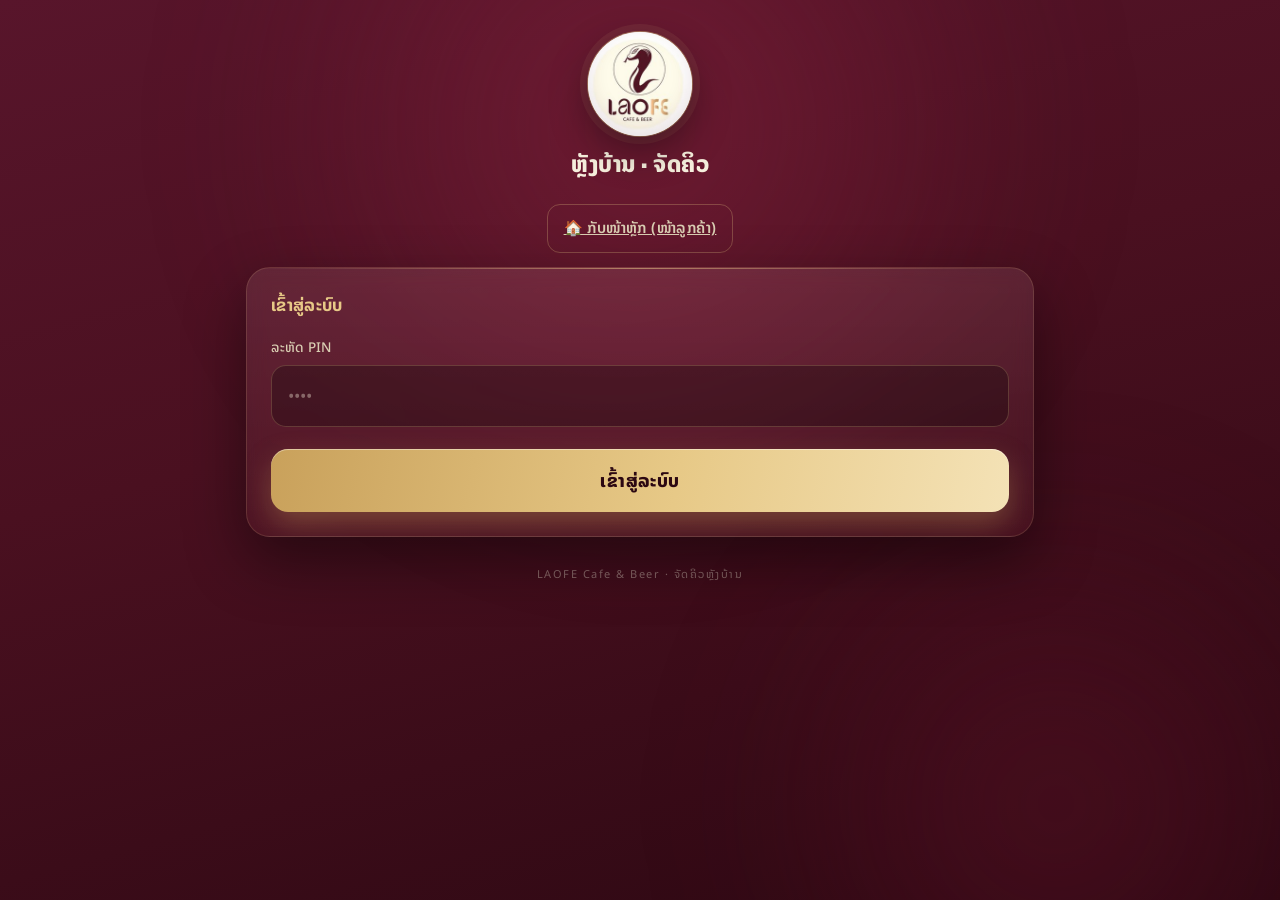
==== commit 8b065646: "Add files via upload" ====
--- a/admin.html
+++ b/admin.html
@@ -6,258 +6,7 @@
 <title>LAOFE — ຫຼັງບ້ານ (Admin)</title>
 <meta name="theme-color" content="#4A1020">
 <link rel="icon" href="[data-uri]">
-<style>
-/* ===== LAOFE Cafe & Beer — Theme (wine + gold · modern premium) ===== */
-@import url('https://fonts.googleapis.com/css2?family=Noto+Sans+Lao:wght@400;500;600;700;800;900&family=Noto+Sans+Thai:wght@400;500;600;700;800&family=Sora:wght@600;700;800&display=swap');
-
-:root{
-  --wine-1:#4A1020;
-  --wine-2:#2C0812;
-  --wine-3:#6A1B31;
-  --gold-1:#C9A15B;
-  --gold-2:#E7C987;
-  --gold-3:#F4E2B6;
-  --cream:#F6EFDD;
-  --cream-dim:#D9CDB2;
-  --ok:#46C48C;
-  --warn:#E6BE55;
-  --danger:#E06A6A;
-  --line:rgba(231,201,135,.16);
-  --radius:24px;
-  --shadow:0 24px 60px rgba(0,0,0,.45);
-  --font:"Noto Sans Lao","Noto Sans Thai","Phetsarath OT","Saysettha OT",system-ui,sans-serif;
-  --display:"Sora","Noto Sans Lao","Noto Sans Thai",system-ui,sans-serif;
-}
-
-*{box-sizing:border-box}
-html,body{margin:0;padding:0}
-body{
-  font-family:var(--font);
-  line-height:1.65;
-  color:var(--cream);
-  background:var(--wine-2);
-  min-height:100vh;
-  position:relative;
-  overflow-x:hidden;
-  -webkit-text-size-adjust:100%;
-  -webkit-font-smoothing:antialiased;
-}
-/* ambient animated glow */
-body::before,body::after{
-  content:"";position:fixed;z-index:-1;border-radius:50%;filter:blur(70px);opacity:.55;pointer-events:none;
-}
-body::before{width:70vw;height:70vw;top:-25vw;left:50%;transform:translateX(-50%);
-  background:radial-gradient(circle, #8a2440 0%, transparent 65%);animation:float1 14s ease-in-out infinite;}
-body::after{width:55vw;height:55vw;bottom:-20vw;right:-10vw;
-  background:radial-gradient(circle, #5a1226 0%, transparent 65%);animation:float2 18s ease-in-out infinite;}
-@keyframes float1{0%,100%{transform:translate(-50%,0)}50%{transform:translate(-46%,4vw)}}
-@keyframes float2{0%,100%{transform:translate(0,0)}50%{transform:translate(-4vw,-3vw)}}
-body{background:
-  linear-gradient(165deg, #58152b 0%, var(--wine-1) 42%, var(--wine-2) 100%) fixed;}
-
-.wrap{max-width:520px;margin:0 auto;padding:22px 16px 44px;position:relative}
-.wrap-wide{max-width:960px;margin:0 auto;padding:22px 16px 44px}
-
-/* ===== Brand / Logo ===== */
-.brand{display:flex;flex-direction:column;align-items:center;gap:6px;margin:10px 0 20px;text-align:center;animation:rise .6s cubic-bezier(.2,.7,.2,1) both}
-.brand .mark{
-  width:104px;height:104px;border-radius:50%;
-  background:radial-gradient(circle at 50% 35%, #fff 0%, var(--cream) 70%);
-  display:flex;align-items:center;justify-content:center;
-  box-shadow:0 14px 38px rgba(0,0,0,.4), 0 0 0 1px rgba(231,201,135,.5), 0 0 0 8px rgba(231,201,135,.08);
-  overflow:hidden;position:relative;
-}
-.brand .mark::after{content:"";position:absolute;inset:0;border-radius:50%;box-shadow:inset 0 -8px 20px rgba(74,16,32,.12)}
-.brand .mark img{width:100%;height:100%;object-fit:cover;display:block}
-.brand .mark .wordmark{display:flex;flex-direction:column;align-items:center;justify-content:center;line-height:1}
-.brand .mark .wordmark b{font-family:var(--display);font-size:27px;font-weight:800;color:var(--wine-1);letter-spacing:1px}
-.brand .mark .wordmark b i{font-style:normal;color:var(--gold-1)}
-.brand .mark .wordmark span{font-size:8px;letter-spacing:2px;color:var(--wine-3);margin-top:2px}
-.brand h1{font-family:var(--display);margin:4px 0 0;font-size:23px;font-weight:800;letter-spacing:.5px}
-.brand h1 em{font-style:normal;background:linear-gradient(90deg,var(--gold-1),var(--gold-3));-webkit-background-clip:text;background-clip:text;-webkit-text-fill-color:transparent}
-.brand .sub{font-size:11px;letter-spacing:4px;color:var(--gold-2);opacity:.85}
-
-/* ===== Card ===== */
-.card{
-  background:linear-gradient(180deg, rgba(255,255,255,.09), rgba(255,255,255,.028));
-  border:1px solid var(--line);
-  border-radius:var(--radius);
-  box-shadow:var(--shadow);
-  padding:24px;
-  backdrop-filter:blur(10px) saturate(1.1);
-  -webkit-backdrop-filter:blur(10px) saturate(1.1);
-  position:relative;overflow:hidden;
-  animation:rise .55s cubic-bezier(.2,.7,.2,1) both;
-}
-.card::before{content:"";position:absolute;top:0;left:0;right:0;height:1px;background:linear-gradient(90deg,transparent,rgba(231,201,135,.55),transparent)}
-.card + .card{margin-top:16px}
-.card:nth-of-type(2){animation-delay:.06s}
-.card:nth-of-type(3){animation-delay:.12s}
-.card h2{font-family:var(--display);margin:0 0 16px;font-size:17px;color:var(--gold-2);font-weight:700;letter-spacing:.3px}
-@keyframes rise{from{opacity:0;transform:translateY(14px)}to{opacity:1;transform:none}}
-
-/* ===== Form ===== */
-label{display:block;font-size:13.5px;margin:16px 0 7px;color:var(--cream-dim);font-weight:500}
-input, select{
-  width:100%;padding:16px 16px;font-family:var(--font);font-size:17px;
-  border-radius:15px;border:1.5px solid rgba(231,201,135,.22);
-  background:rgba(0,0,0,.26);color:var(--cream);outline:none;
-  transition:border-color .18s, box-shadow .18s, background .18s;
-}
-input::placeholder{color:rgba(246,239,221,.38)}
-input:focus,select:focus{border-color:var(--gold-1);background:rgba(0,0,0,.34);box-shadow:0 0 0 4px rgba(201,161,91,.16)}
-
-.stepper{display:flex;align-items:center;gap:14px}
-.stepper button{
-  width:56px;height:56px;border-radius:16px;border:1.5px solid rgba(231,201,135,.28);
-  background:rgba(0,0,0,.26);color:var(--gold-2);font-size:26px;font-weight:700;cursor:pointer;
-  transition:transform .12s, background .15s, border-color .15s;
-}
-.stepper button:hover{border-color:var(--gold-1);background:rgba(201,161,91,.12)}
-.stepper button:active{transform:scale(.9)}
-.stepper .val{flex:1;text-align:center;font-family:var(--display);font-size:30px;font-weight:800}
-
-/* ===== Buttons ===== */
-.btn{
-  display:flex;align-items:center;justify-content:center;gap:8px;
-  width:100%;margin-top:22px;padding:17px;border:none;border-radius:17px;cursor:pointer;
-  font-family:var(--font);font-size:18px;font-weight:800;letter-spacing:.4px;
-  background:linear-gradient(100deg,var(--gold-1),var(--gold-2) 55%,var(--gold-3));color:var(--wine-2);
-  box-shadow:0 12px 28px rgba(201,161,91,.34), inset 0 1px 0 rgba(255,255,255,.4);
-  position:relative;overflow:hidden;transition:transform .12s, box-shadow .2s;
-}
-.btn::after{content:"";position:absolute;top:0;left:-120%;width:60%;height:100%;
-  background:linear-gradient(100deg,transparent,rgba(255,255,255,.55),transparent);
-  transform:skewX(-20deg);animation:shine 4.5s ease-in-out infinite}
-@keyframes shine{0%,60%{left:-120%}80%,100%{left:130%}}
-.btn:hover{box-shadow:0 16px 34px rgba(201,161,91,.45)}
-.btn:active{transform:translateY(1px) scale(.995)}
-.btn[disabled]{opacity:.55;cursor:not-allowed}
-.btn.ghost{background:transparent;color:var(--cream-dim);border:1.5px solid rgba(231,201,135,.28);box-shadow:none;font-weight:600}
-.btn.ghost::after{display:none}
-.btn.ghost:hover{border-color:var(--gold-1);color:var(--cream)}
-.btn.danger{background:linear-gradient(100deg,#c94f4f,#e06a6a);color:#fff;box-shadow:0 12px 28px rgba(224,106,106,.32)}
-.btn.small{width:auto;padding:11px 16px;font-size:15px;margin-top:0;border-radius:13px}
-.btn.small::after{display:none}
-
-/* ===== Ticket / big number + progress ring ===== */
-.ticket{text-align:center;padding:6px 0 2px}
-.ticket .label{font-size:13px;color:var(--cream-dim);letter-spacing:2px;text-transform:uppercase}
-.ring{position:relative;width:210px;height:210px;margin:10px auto 4px;display:flex;align-items:center;justify-content:center}
-.ring .track{position:absolute;inset:0;border-radius:50%;
-  background:conic-gradient(var(--gold-2) var(--pct,0deg), rgba(255,255,255,.08) 0deg);
-  transition:background .6s ease;-webkit-mask:radial-gradient(farthest-side,transparent calc(100% - 12px),#000 calc(100% - 11px));
-  mask:radial-gradient(farthest-side,transparent calc(100% - 12px),#000 calc(100% - 11px));}
-.ring .inner{position:relative;text-align:center}
-.ticket .big{
-  font-family:var(--display);font-size:66px;font-weight:800;line-height:1;margin:0;
-  background:linear-gradient(90deg,var(--gold-1),var(--gold-3));-webkit-background-clip:text;background-clip:text;-webkit-text-fill-color:transparent;
-}
-.ring .cap{font-size:12px;color:var(--cream-dim);margin-top:4px;letter-spacing:1px}
-.pill{display:inline-block;padding:7px 16px;border-radius:999px;font-size:13px;font-weight:700;letter-spacing:.2px}
-.pill.wait{background:rgba(230,190,85,.14);color:var(--warn);border:1px solid rgba(230,190,85,.35)}
-.pill.turn{background:rgba(70,196,140,.16);color:var(--ok);border:1px solid rgba(70,196,140,.42)}
-.pill.done{background:rgba(255,255,255,.08);color:var(--cream-dim)}
-.pill.cancel{background:rgba(224,106,106,.14);color:var(--danger);border:1px solid rgba(224,106,106,.35)}
-
-.stats{display:flex;gap:12px;margin-top:18px}
-.stat{flex:1;text-align:center;background:rgba(0,0,0,.24);border:1px solid var(--line);border-radius:18px;padding:15px 8px;transition:transform .15s}
-.stat:hover{transform:translateY(-2px)}
-.stat .n{font-family:var(--display);font-size:30px;font-weight:800;color:var(--gold-2);line-height:1.1}
-.stat .t{font-size:11.5px;color:var(--cream-dim);margin-top:3px;letter-spacing:.3px}
-
-/* ===== Queue board / chips ===== */
-.board-head{display:flex;align-items:center;justify-content:space-between;gap:12px;margin-bottom:14px}
-.board-now{display:flex;flex-direction:column;align-items:flex-end;line-height:1.1}
-.board-now-lbl{font-size:11px;color:var(--cream-dim);letter-spacing:.5px}
-.board-now-num{font-family:var(--display);font-size:30px;font-weight:800;
-  background:linear-gradient(90deg,var(--gold-1),var(--gold-3));-webkit-background-clip:text;background-clip:text;-webkit-text-fill-color:transparent}
-.boardgrid{display:flex;flex-wrap:wrap;gap:8px}
-.chip{font-family:var(--display);font-size:15px;font-weight:700;letter-spacing:.5px;
-  padding:8px 13px;border-radius:12px;background:rgba(0,0,0,.22);
-  border:1.5px solid rgba(231,201,135,.22);color:var(--cream-dim);min-width:52px;text-align:center}
-.chip.serving{background:linear-gradient(180deg,rgba(70,196,140,.28),rgba(70,196,140,.14));
-  border-color:rgba(70,196,140,.6);color:#bff0d8;box-shadow:0 0 14px rgba(70,196,140,.25)}
-.chip.mine{background:linear-gradient(100deg,var(--gold-1),var(--gold-2));border-color:var(--gold-3);
-  color:var(--wine-2);box-shadow:0 6px 16px rgba(201,161,91,.4)}
-.chip.mine.serving{box-shadow:0 0 0 3px rgba(70,196,140,.5),0 6px 16px rgba(201,161,91,.4)}
-.board-empty{color:var(--cream-dim);font-size:14px;padding:6px 2px}
-.boardtot{margin-top:14px;font-size:14px;color:var(--cream-dim)}
-.boardtot b{font-family:var(--display);font-size:20px;color:var(--gold-2);margin-left:4px}
-.board-sub{margin-top:18px}
-.board-sub-head{font-size:12.5px;color:var(--cream-dim);margin-bottom:9px}
-.adminlink{display:block;width:max-content;max-width:100%;margin:18px auto 0;text-decoration:none}
-
-.totbar{display:flex;align-items:center;justify-content:space-between;margin-top:14px;padding:13px 18px;
-  border-radius:15px;background:rgba(0,0,0,.24);border:1px solid var(--line);font-size:14px;color:var(--cream-dim)}
-.totbar b{font-family:var(--display);font-size:22px;color:var(--gold-2)}
-
-.qrbox{display:flex;flex-direction:column;align-items:center;gap:10px;margin-top:20px}
-.qrbox #qr{background:#fff;padding:12px;border-radius:18px;display:inline-block;box-shadow:0 10px 24px rgba(0,0,0,.28)}
-.qrbox #qr img,.qrbox #qr canvas{display:block;border-radius:6px}
-.qrbox .hint{font-size:12px;color:var(--cream-dim);text-align:center}
-
-.notice{font-size:12.5px;color:var(--cream-dim);text-align:center;margin-top:16px;line-height:1.65}
-.err{background:rgba(224,106,106,.14);border:1px solid rgba(224,106,106,.4);color:#ffdada;padding:12px 14px;border-radius:13px;margin-top:14px;font-size:14px;display:none}
-.footer{text-align:center;font-size:11px;color:rgba(246,239,221,.4);margin-top:28px;letter-spacing:1.5px}
-
-/* turn flash */
-@keyframes flash{0%,100%{box-shadow:var(--shadow),0 0 0 0 rgba(70,196,140,0)}50%{box-shadow:var(--shadow),0 0 0 6px rgba(70,196,140,.4)}}
-.flashing{animation:flash 1.1s ease-in-out infinite}
-@keyframes pulseRing{0%,100%{filter:drop-shadow(0 0 0 rgba(70,196,140,0))}50%{filter:drop-shadow(0 0 14px rgba(70,196,140,.6))}}
-.ring.turn .track{background:conic-gradient(var(--ok) 360deg,var(--ok) 0deg);animation:pulseRing 1.1s ease-in-out infinite}
-.ring.turn .big{background:linear-gradient(90deg,#7fe3b6,var(--ok));-webkit-background-clip:text;background-clip:text}
-
-/* spinner */
-.spin{width:18px;height:18px;border:3px solid rgba(255,255,255,.35);border-top-color:var(--wine-2);border-radius:50%;animation:sp .8s linear infinite;display:inline-block;vertical-align:-3px}
-@keyframes sp{to{transform:rotate(360deg)}}
-
-/* ===== Topbar: brand row + language switch ===== */
-.topbar{display:flex;align-items:center;justify-content:space-between;gap:12px;margin:6px 0 16px;flex-wrap:wrap}
-.brand-row{flex-direction:row;align-items:center;gap:12px;margin:0;text-align:left;animation:rise .5s both}
-.brand-row .mark{width:60px;height:60px}
-.brand-row .brand-txt h1{margin:0;font-size:22px}
-.brand-row .brand-txt .sub{font-size:10px;letter-spacing:3px}
-.langsw{display:flex;gap:6px;background:rgba(0,0,0,.22);border:1px solid var(--line);border-radius:12px;padding:4px}
-.langsw button{font-family:var(--font);font-weight:700;font-size:13px;padding:7px 12px;border:none;border-radius:9px;
-  background:transparent;color:var(--cream-dim);cursor:pointer;transition:.15s}
-.langsw button.active{background:linear-gradient(100deg,var(--gold-1),var(--gold-2));color:var(--wine-2)}
-
-/* ===== Home CTA + back ===== */
-.cta-big{font-size:20px;padding:20px;margin-top:16px}
-.backbtn{width:max-content;margin:0 0 12px;padding:9px 16px}
-
-/* ===== Queue cards grid (2 columns, responsive) ===== */
-.grid2{display:grid;grid-template-columns:repeat(2,1fr);gap:10px}
-@media(min-width:560px){ .grid2{grid-template-columns:repeat(3,1fr)} }
-@media(min-width:820px){ .grid2{grid-template-columns:repeat(4,1fr)} }
-@media(min-width:1100px){ .grid2{grid-template-columns:repeat(5,1fr)} }
-.qcard{background:rgba(0,0,0,.24);border:1.5px solid rgba(231,201,135,.2);border-radius:16px;
-  padding:14px 8px;text-align:center;transition:transform .15s}
-.qcard .qn{font-family:var(--display);font-size:26px;font-weight:800;color:var(--cream)}
-.qcard .ql{font-size:11px;color:var(--cream-dim);margin-top:3px}
-.qcard.serving{background:linear-gradient(180deg,rgba(70,196,140,.26),rgba(70,196,140,.12));
-  border-color:rgba(70,196,140,.6);box-shadow:0 0 16px rgba(70,196,140,.22)}
-.qcard.serving .qn{color:#bff0d8}
-.qcard.serving .ql{color:#8fe3bd}
-.qcard.mine{background:linear-gradient(100deg,var(--gold-1),var(--gold-2));border-color:var(--gold-3);box-shadow:0 8px 18px rgba(201,161,91,.4)}
-.qcard.mine .qn,.qcard.mine .ql{color:var(--wine-2)}
-.qcard.mine.serving{box-shadow:0 0 0 3px rgba(70,196,140,.55),0 8px 18px rgba(201,161,91,.4)}
-.board-empty{grid-column:1/-1}
-
-/* ===== countdown ===== */
-.cdwrap{text-align:center;margin-top:14px;font-size:14px;color:var(--cream-dim)}
-.cdwrap b{font-family:var(--display);font-size:22px;color:var(--gold-2);margin:0 4px}
-
-/* ===== responsive: widen on large screens (TV/desktop) ===== */
-@media(min-width:560px){ .wrap{max-width:680px} }
-@media(min-width:820px){ .wrap{max-width:820px} .ring{width:230px;height:230px} }
-
-@media (prefers-reduced-motion: reduce){
-  *{animation:none!important;transition:none!important}
-}
-
-</style>
+<link rel="stylesheet" href="theme.css">
 <style>
   .hide{display:none!important}
   .now{text-align:center;padding:8px 0 4px}
@@ -345,78 +94,8 @@
   <div class="footer">LAOFE Cafe &amp; Beer · ຈັດຄິວຫຼັງບ້ານ</div>
 </div>
 
-<script>
-/* ========================================================================
-   ⚙️  ຕັ້ງຄ່າ — ແກ້ 2 ບັນທັດລຸ່ມນີ້ (API_URL ແລະ ADMIN_PIN)
-   ວາງລິ້ງ Web app ຈາກ Google Apps Script ໃສ່ API_URL
-   ໝາຍເຫດ: ຕ້ອງແກ້ໃຫ້ຄືກັນທັງ index.html ແລະ admin.html
-   ======================================================================== */
-/**********************************************************************
- * LAOFE Queue — ຕັ້ງຄ່າ (ແກ້ໄຂພຽງໄຟລ໌ນີ້ບ່ອນດຽວ)
- *
- * 1) API_URL = ລິ້ງ Web app ຈາກ Google Apps Script
- *    (Deploy → New deployment → Web app → Copy URL)
- * 2) ADMIN_PIN = ຕ້ອງກົງກັບ ADMIN_PIN ໃນ Code.gs
- **********************************************************************/
-window.LAOFE_CONFIG = {
-  API_URL: 'ວາງລິ້ງ_WEB_APP_URL_ບ່ອນນີ້',   // ← ວາງລິ້ງທີ່ໄດ້ຈາກ Apps Script
-  ADMIN_PIN: '2468',                          // ← ໃຫ້ກົງກັບ Code.gs
-  SHOP_NAME: 'LAOFE',
-  SHOP_SUB: 'CAFE & BEER',
-  POLL_MS: 5000                               // ຮອບການອັບເດດ (ມິນລິວິນາທີ)
-};
-
-</script>
-<script>
-/* LAOFE Queue — API helper (ໂທຫາ Google Apps Script) */
-(function () {
-  var C = window.LAOFE_CONFIG || {};
-  var URL = C.API_URL || '';
-
-  function configured() {
-    return URL && URL.indexOf('http') === 0;
-  }
-
-  // POST ແບບ text/plain ເພື່ອຫຼີກ CORS preflight ຂອງ Apps Script
-  async function post(payload) {
-    if (!configured()) throw new Error('ຍັງບໍ່ໄດ້ຕັ້ງຄ່າ API_URL ໃນ config.js');
-    var res = await fetch(URL, {
-      method: 'POST',
-      headers: { 'Content-Type': 'text/plain;charset=utf-8' },
-      body: JSON.stringify(payload),
-      redirect: 'follow'
-    });
-    return res.json();
-  }
-
-  async function get(params) {
-    if (!configured()) throw new Error('ຍັງບໍ່ໄດ້ຕັ້ງຄ່າ API_URL ໃນ config.js');
-    var q = Object.keys(params).map(function (k) {
-      return encodeURIComponent(k) + '=' + encodeURIComponent(params[k]);
-    }).join('&');
-    var res = await fetch(URL + '?' + q, { method: 'GET', redirect: 'follow' });
-    return res.json();
-  }
-
-  window.LAOFE_API = {
-    configured: configured,
-    book: function (name, phone, people) { return post({ action: 'book', name: name, phone: phone, people: people }); },
-    status: function (ticket) { return get({ action: 'status', ticket: ticket }); },
-    board: function () { return get({ action: 'board' }); },
-    cancel: function (ticket) { return post({ action: 'cancel', ticket: ticket }); },
-    list: function (pin) { return get({ action: 'list', pin: pin }); },
-    call: function (pin, ticket) { return post({ action: 'call', pin: pin, ticket: ticket }); },
-    next: function (pin) { return post({ action: 'next', pin: pin }); },
-    done: function (pin, ticket) { return post({ action: 'done', pin: pin, ticket: ticket }); },
-    skip: function (pin, ticket) { return post({ action: 'skip', pin: pin, ticket: ticket }); },
-    recall: function (pin) { return post({ action: 'recall', pin: pin }); },
-    setAuto: function (pin, seconds) { return post({ action: 'setauto', pin: pin, seconds: seconds }); },
-    reset: function (pin) { return post({ action: 'reset', pin: pin }); },
-    ping: function () { return get({ action: 'ping' }); }
-  };
-})();
-
-</script>
+<script src="config.js"></script>
+<script src="api.js"></script>
 <script>
 (function(){
   var C=window.LAOFE_CONFIG||{}; var POLL=C.POLL_MS||5000;
--- a/theme.css
+++ b/theme.css
@@ -0,0 +1,249 @@
+/* ===== LAOFE Cafe & Beer — Theme (wine + gold · modern premium) ===== */
+@import url('https://fonts.googleapis.com/css2?family=Noto+Sans+Lao:wght@400;500;600;700;800;900&family=Noto+Sans+Thai:wght@400;500;600;700;800&family=Sora:wght@600;700;800&display=swap');
+
+:root{
+  --wine-1:#4A1020;
+  --wine-2:#2C0812;
+  --wine-3:#6A1B31;
+  --gold-1:#C9A15B;
+  --gold-2:#E7C987;
+  --gold-3:#F4E2B6;
+  --cream:#F6EFDD;
+  --cream-dim:#D9CDB2;
+  --ok:#46C48C;
+  --warn:#E6BE55;
+  --danger:#E06A6A;
+  --line:rgba(231,201,135,.16);
+  --radius:24px;
+  --shadow:0 24px 60px rgba(0,0,0,.45);
+  --font:"Noto Sans Lao","Noto Sans Thai","Phetsarath OT","Saysettha OT",system-ui,sans-serif;
+  --display:"Sora","Noto Sans Lao","Noto Sans Thai",system-ui,sans-serif;
+}
+
+*{box-sizing:border-box}
+html,body{margin:0;padding:0}
+body{
+  font-family:var(--font);
+  line-height:1.65;
+  color:var(--cream);
+  background:var(--wine-2);
+  min-height:100vh;
+  position:relative;
+  overflow-x:hidden;
+  -webkit-text-size-adjust:100%;
+  -webkit-font-smoothing:antialiased;
+}
+/* ambient animated glow */
+body::before,body::after{
+  content:"";position:fixed;z-index:-1;border-radius:50%;filter:blur(70px);opacity:.55;pointer-events:none;
+}
+body::before{width:70vw;height:70vw;top:-25vw;left:50%;transform:translateX(-50%);
+  background:radial-gradient(circle, #8a2440 0%, transparent 65%);animation:float1 14s ease-in-out infinite;}
+body::after{width:55vw;height:55vw;bottom:-20vw;right:-10vw;
+  background:radial-gradient(circle, #5a1226 0%, transparent 65%);animation:float2 18s ease-in-out infinite;}
+@keyframes float1{0%,100%{transform:translate(-50%,0)}50%{transform:translate(-46%,4vw)}}
+@keyframes float2{0%,100%{transform:translate(0,0)}50%{transform:translate(-4vw,-3vw)}}
+body{background:
+  linear-gradient(165deg, #58152b 0%, var(--wine-1) 42%, var(--wine-2) 100%) fixed;}
+
+.wrap{max-width:520px;margin:0 auto;padding:22px 16px 44px;position:relative}
+.wrap-wide{max-width:960px;margin:0 auto;padding:22px 16px 44px}
+
+/* ===== Brand / Logo ===== */
+.brand{display:flex;flex-direction:column;align-items:center;gap:6px;margin:10px 0 20px;text-align:center;animation:rise .6s cubic-bezier(.2,.7,.2,1) both}
+.brand .mark{
+  width:104px;height:104px;border-radius:50%;
+  background:radial-gradient(circle at 50% 35%, #fff 0%, var(--cream) 70%);
+  display:flex;align-items:center;justify-content:center;
+  box-shadow:0 14px 38px rgba(0,0,0,.4), 0 0 0 1px rgba(231,201,135,.5), 0 0 0 8px rgba(231,201,135,.08);
+  overflow:hidden;position:relative;
+}
+.brand .mark::after{content:"";position:absolute;inset:0;border-radius:50%;box-shadow:inset 0 -8px 20px rgba(74,16,32,.12)}
+.brand .mark img{width:100%;height:100%;object-fit:cover;display:block}
+.brand .mark .wordmark{display:flex;flex-direction:column;align-items:center;justify-content:center;line-height:1}
+.brand .mark .wordmark b{font-family:var(--display);font-size:27px;font-weight:800;color:var(--wine-1);letter-spacing:1px}
+.brand .mark .wordmark b i{font-style:normal;color:var(--gold-1)}
+.brand .mark .wordmark span{font-size:8px;letter-spacing:2px;color:var(--wine-3);margin-top:2px}
+.brand h1{font-family:var(--display);margin:4px 0 0;font-size:23px;font-weight:800;letter-spacing:.5px}
+.brand h1 em{font-style:normal;background:linear-gradient(90deg,var(--gold-1),var(--gold-3));-webkit-background-clip:text;background-clip:text;-webkit-text-fill-color:transparent}
+.brand .sub{font-size:11px;letter-spacing:4px;color:var(--gold-2);opacity:.85}
+
+/* ===== Card ===== */
+.card{
+  background:linear-gradient(180deg, rgba(255,255,255,.09), rgba(255,255,255,.028));
+  border:1px solid var(--line);
+  border-radius:var(--radius);
+  box-shadow:var(--shadow);
+  padding:24px;
+  backdrop-filter:blur(10px) saturate(1.1);
+  -webkit-backdrop-filter:blur(10px) saturate(1.1);
+  position:relative;overflow:hidden;
+  animation:rise .55s cubic-bezier(.2,.7,.2,1) both;
+}
+.card::before{content:"";position:absolute;top:0;left:0;right:0;height:1px;background:linear-gradient(90deg,transparent,rgba(231,201,135,.55),transparent)}
+.card + .card{margin-top:16px}
+.card:nth-of-type(2){animation-delay:.06s}
+.card:nth-of-type(3){animation-delay:.12s}
+.card h2{font-family:var(--display);margin:0 0 16px;font-size:17px;color:var(--gold-2);font-weight:700;letter-spacing:.3px}
+@keyframes rise{from{opacity:0;transform:translateY(14px)}to{opacity:1;transform:none}}
+
+/* ===== Form ===== */
+label{display:block;font-size:13.5px;margin:16px 0 7px;color:var(--cream-dim);font-weight:500}
+input, select{
+  width:100%;padding:16px 16px;font-family:var(--font);font-size:17px;
+  border-radius:15px;border:1.5px solid rgba(231,201,135,.22);
+  background:rgba(0,0,0,.26);color:var(--cream);outline:none;
+  transition:border-color .18s, box-shadow .18s, background .18s;
+}
+input::placeholder{color:rgba(246,239,221,.38)}
+input:focus,select:focus{border-color:var(--gold-1);background:rgba(0,0,0,.34);box-shadow:0 0 0 4px rgba(201,161,91,.16)}
+
+.stepper{display:flex;align-items:center;gap:14px}
+.stepper button{
+  width:56px;height:56px;border-radius:16px;border:1.5px solid rgba(231,201,135,.28);
+  background:rgba(0,0,0,.26);color:var(--gold-2);font-size:26px;font-weight:700;cursor:pointer;
+  transition:transform .12s, background .15s, border-color .15s;
+}
+.stepper button:hover{border-color:var(--gold-1);background:rgba(201,161,91,.12)}
+.stepper button:active{transform:scale(.9)}
+.stepper .val{flex:1;text-align:center;font-family:var(--display);font-size:30px;font-weight:800}
+
+/* ===== Buttons ===== */
+.btn{
+  display:flex;align-items:center;justify-content:center;gap:8px;
+  width:100%;margin-top:22px;padding:17px;border:none;border-radius:17px;cursor:pointer;
+  font-family:var(--font);font-size:18px;font-weight:800;letter-spacing:.4px;
+  background:linear-gradient(100deg,var(--gold-1),var(--gold-2) 55%,var(--gold-3));color:var(--wine-2);
+  box-shadow:0 12px 28px rgba(201,161,91,.34), inset 0 1px 0 rgba(255,255,255,.4);
+  position:relative;overflow:hidden;transition:transform .12s, box-shadow .2s;
+}
+.btn::after{content:"";position:absolute;top:0;left:-120%;width:60%;height:100%;
+  background:linear-gradient(100deg,transparent,rgba(255,255,255,.55),transparent);
+  transform:skewX(-20deg);animation:shine 4.5s ease-in-out infinite}
+@keyframes shine{0%,60%{left:-120%}80%,100%{left:130%}}
+.btn:hover{box-shadow:0 16px 34px rgba(201,161,91,.45)}
+.btn:active{transform:translateY(1px) scale(.995)}
+.btn[disabled]{opacity:.55;cursor:not-allowed}
+.btn.ghost{background:transparent;color:var(--cream-dim);border:1.5px solid rgba(231,201,135,.28);box-shadow:none;font-weight:600}
+.btn.ghost::after{display:none}
+.btn.ghost:hover{border-color:var(--gold-1);color:var(--cream)}
+.btn.danger{background:linear-gradient(100deg,#c94f4f,#e06a6a);color:#fff;box-shadow:0 12px 28px rgba(224,106,106,.32)}
+.btn.small{width:auto;padding:11px 16px;font-size:15px;margin-top:0;border-radius:13px}
+.btn.small::after{display:none}
+
+/* ===== Ticket / big number + progress ring ===== */
+.ticket{text-align:center;padding:6px 0 2px}
+.ticket .label{font-size:13px;color:var(--cream-dim);letter-spacing:2px;text-transform:uppercase}
+.ring{position:relative;width:210px;height:210px;margin:10px auto 4px;display:flex;align-items:center;justify-content:center}
+.ring .track{position:absolute;inset:0;border-radius:50%;
+  background:conic-gradient(var(--gold-2) var(--pct,0deg), rgba(255,255,255,.08) 0deg);
+  transition:background .6s ease;-webkit-mask:radial-gradient(farthest-side,transparent calc(100% - 12px),#000 calc(100% - 11px));
+  mask:radial-gradient(farthest-side,transparent calc(100% - 12px),#000 calc(100% - 11px));}
+.ring .inner{position:relative;text-align:center}
+.ticket .big{
+  font-family:var(--display);font-size:66px;font-weight:800;line-height:1;margin:0;
+  background:linear-gradient(90deg,var(--gold-1),var(--gold-3));-webkit-background-clip:text;background-clip:text;-webkit-text-fill-color:transparent;
+}
+.ring .cap{font-size:12px;color:var(--cream-dim);margin-top:4px;letter-spacing:1px}
+.pill{display:inline-block;padding:7px 16px;border-radius:999px;font-size:13px;font-weight:700;letter-spacing:.2px}
+.pill.wait{background:rgba(230,190,85,.14);color:var(--warn);border:1px solid rgba(230,190,85,.35)}
+.pill.turn{background:rgba(70,196,140,.16);color:var(--ok);border:1px solid rgba(70,196,140,.42)}
+.pill.done{background:rgba(255,255,255,.08);color:var(--cream-dim)}
+.pill.cancel{background:rgba(224,106,106,.14);color:var(--danger);border:1px solid rgba(224,106,106,.35)}
+
+.stats{display:flex;gap:12px;margin-top:18px}
+.stat{flex:1;text-align:center;background:rgba(0,0,0,.24);border:1px solid var(--line);border-radius:18px;padding:15px 8px;transition:transform .15s}
+.stat:hover{transform:translateY(-2px)}
+.stat .n{font-family:var(--display);font-size:30px;font-weight:800;color:var(--gold-2);line-height:1.1}
+.stat .t{font-size:11.5px;color:var(--cream-dim);margin-top:3px;letter-spacing:.3px}
+
+/* ===== Queue board / chips ===== */
+.board-head{display:flex;align-items:center;justify-content:space-between;gap:12px;margin-bottom:14px}
+.board-now{display:flex;flex-direction:column;align-items:flex-end;line-height:1.1}
+.board-now-lbl{font-size:11px;color:var(--cream-dim);letter-spacing:.5px}
+.board-now-num{font-family:var(--display);font-size:30px;font-weight:800;
+  background:linear-gradient(90deg,var(--gold-1),var(--gold-3));-webkit-background-clip:text;background-clip:text;-webkit-text-fill-color:transparent}
+.boardgrid{display:flex;flex-wrap:wrap;gap:8px}
+.chip{font-family:var(--display);font-size:15px;font-weight:700;letter-spacing:.5px;
+  padding:8px 13px;border-radius:12px;background:rgba(0,0,0,.22);
+  border:1.5px solid rgba(231,201,135,.22);color:var(--cream-dim);min-width:52px;text-align:center}
+.chip.serving{background:linear-gradient(180deg,rgba(70,196,140,.28),rgba(70,196,140,.14));
+  border-color:rgba(70,196,140,.6);color:#bff0d8;box-shadow:0 0 14px rgba(70,196,140,.25)}
+.chip.mine{background:linear-gradient(100deg,var(--gold-1),var(--gold-2));border-color:var(--gold-3);
+  color:var(--wine-2);box-shadow:0 6px 16px rgba(201,161,91,.4)}
+.chip.mine.serving{box-shadow:0 0 0 3px rgba(70,196,140,.5),0 6px 16px rgba(201,161,91,.4)}
+.board-empty{color:var(--cream-dim);font-size:14px;padding:6px 2px}
+.boardtot{margin-top:14px;font-size:14px;color:var(--cream-dim)}
+.boardtot b{font-family:var(--display);font-size:20px;color:var(--gold-2);margin-left:4px}
+.board-sub{margin-top:18px}
+.board-sub-head{font-size:12.5px;color:var(--cream-dim);margin-bottom:9px}
+.adminlink{display:block;width:max-content;max-width:100%;margin:18px auto 0;text-decoration:none}
+
+.totbar{display:flex;align-items:center;justify-content:space-between;margin-top:14px;padding:13px 18px;
+  border-radius:15px;background:rgba(0,0,0,.24);border:1px solid var(--line);font-size:14px;color:var(--cream-dim)}
+.totbar b{font-family:var(--display);font-size:22px;color:var(--gold-2)}
+
+.qrbox{display:flex;flex-direction:column;align-items:center;gap:10px;margin-top:20px}
+.qrbox #qr{background:#fff;padding:12px;border-radius:18px;display:inline-block;box-shadow:0 10px 24px rgba(0,0,0,.28)}
+.qrbox #qr img,.qrbox #qr canvas{display:block;border-radius:6px}
+.qrbox .hint{font-size:12px;color:var(--cream-dim);text-align:center}
+
+.notice{font-size:12.5px;color:var(--cream-dim);text-align:center;margin-top:16px;line-height:1.65}
+.err{background:rgba(224,106,106,.14);border:1px solid rgba(224,106,106,.4);color:#ffdada;padding:12px 14px;border-radius:13px;margin-top:14px;font-size:14px;display:none}
+.footer{text-align:center;font-size:11px;color:rgba(246,239,221,.4);margin-top:28px;letter-spacing:1.5px}
+
+/* turn flash */
+@keyframes flash{0%,100%{box-shadow:var(--shadow),0 0 0 0 rgba(70,196,140,0)}50%{box-shadow:var(--shadow),0 0 0 6px rgba(70,196,140,.4)}}
+.flashing{animation:flash 1.1s ease-in-out infinite}
+@keyframes pulseRing{0%,100%{filter:drop-shadow(0 0 0 rgba(70,196,140,0))}50%{filter:drop-shadow(0 0 14px rgba(70,196,140,.6))}}
+.ring.turn .track{background:conic-gradient(var(--ok) 360deg,var(--ok) 0deg);animation:pulseRing 1.1s ease-in-out infinite}
+.ring.turn .big{background:linear-gradient(90deg,#7fe3b6,var(--ok));-webkit-background-clip:text;background-clip:text}
+
+/* spinner */
+.spin{width:18px;height:18px;border:3px solid rgba(255,255,255,.35);border-top-color:var(--wine-2);border-radius:50%;animation:sp .8s linear infinite;display:inline-block;vertical-align:-3px}
+@keyframes sp{to{transform:rotate(360deg)}}
+
+/* ===== Topbar: brand row + language switch ===== */
+.topbar{display:flex;align-items:center;justify-content:space-between;gap:12px;margin:6px 0 16px;flex-wrap:wrap}
+.brand-row{flex-direction:row;align-items:center;gap:12px;margin:0;text-align:left;animation:rise .5s both}
+.brand-row .mark{width:60px;height:60px}
+.brand-row .brand-txt h1{margin:0;font-size:22px}
+.brand-row .brand-txt .sub{font-size:10px;letter-spacing:3px}
+.langsw{display:flex;gap:6px;background:rgba(0,0,0,.22);border:1px solid var(--line);border-radius:12px;padding:4px}
+.langsw button{font-family:var(--font);font-weight:700;font-size:13px;padding:7px 12px;border:none;border-radius:9px;
+  background:transparent;color:var(--cream-dim);cursor:pointer;transition:.15s}
+.langsw button.active{background:linear-gradient(100deg,var(--gold-1),var(--gold-2));color:var(--wine-2)}
+
+/* ===== Home CTA + back ===== */
+.cta-big{font-size:20px;padding:20px;margin-top:16px}
+.backbtn{width:max-content;margin:0 0 12px;padding:9px 16px}
+
+/* ===== Queue cards grid (2 columns, responsive) ===== */
+.grid2{display:grid;grid-template-columns:repeat(2,1fr);gap:10px}
+@media(min-width:560px){ .grid2{grid-template-columns:repeat(3,1fr)} }
+@media(min-width:820px){ .grid2{grid-template-columns:repeat(4,1fr)} }
+@media(min-width:1100px){ .grid2{grid-template-columns:repeat(5,1fr)} }
+.qcard{background:rgba(0,0,0,.24);border:1.5px solid rgba(231,201,135,.2);border-radius:16px;
+  padding:14px 8px;text-align:center;transition:transform .15s}
+.qcard .qn{font-family:var(--display);font-size:26px;font-weight:800;color:var(--cream)}
+.qcard .ql{font-size:11px;color:var(--cream-dim);margin-top:3px}
+.qcard.serving{background:linear-gradient(180deg,rgba(70,196,140,.26),rgba(70,196,140,.12));
+  border-color:rgba(70,196,140,.6);box-shadow:0 0 16px rgba(70,196,140,.22)}
+.qcard.serving .qn{color:#bff0d8}
+.qcard.serving .ql{color:#8fe3bd}
+.qcard.mine{background:linear-gradient(100deg,var(--gold-1),var(--gold-2));border-color:var(--gold-3);box-shadow:0 8px 18px rgba(201,161,91,.4)}
+.qcard.mine .qn,.qcard.mine .ql{color:var(--wine-2)}
+.qcard.mine.serving{box-shadow:0 0 0 3px rgba(70,196,140,.55),0 8px 18px rgba(201,161,91,.4)}
+.board-empty{grid-column:1/-1}
+
+/* ===== countdown ===== */
+.cdwrap{text-align:center;margin-top:14px;font-size:14px;color:var(--cream-dim)}
+.cdwrap b{font-family:var(--display);font-size:22px;color:var(--gold-2);margin:0 4px}
+
+/* ===== responsive: widen on large screens (TV/desktop) ===== */
+@media(min-width:560px){ .wrap{max-width:680px} }
+@media(min-width:820px){ .wrap{max-width:820px} .ring{width:230px;height:230px} }
+
+@media (prefers-reduced-motion: reduce){
+  *{animation:none!important;transition:none!important}
+}
